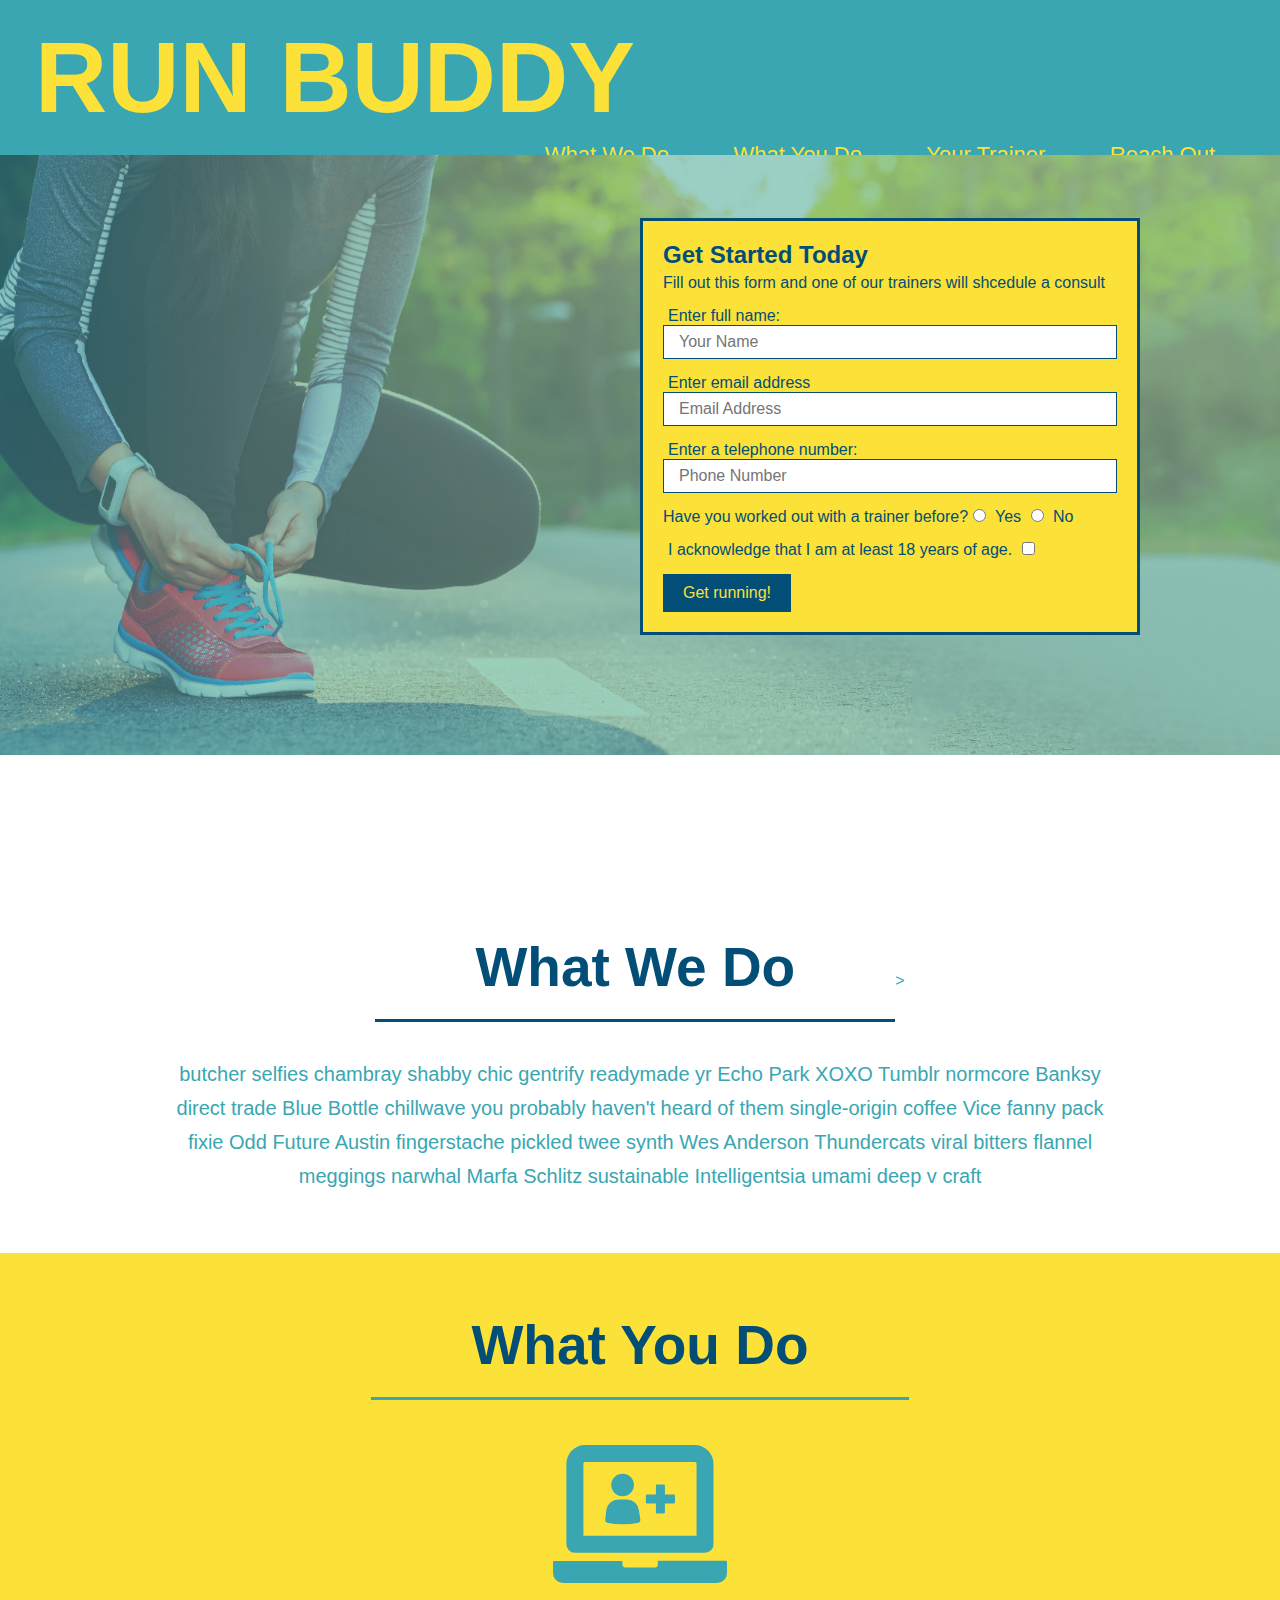
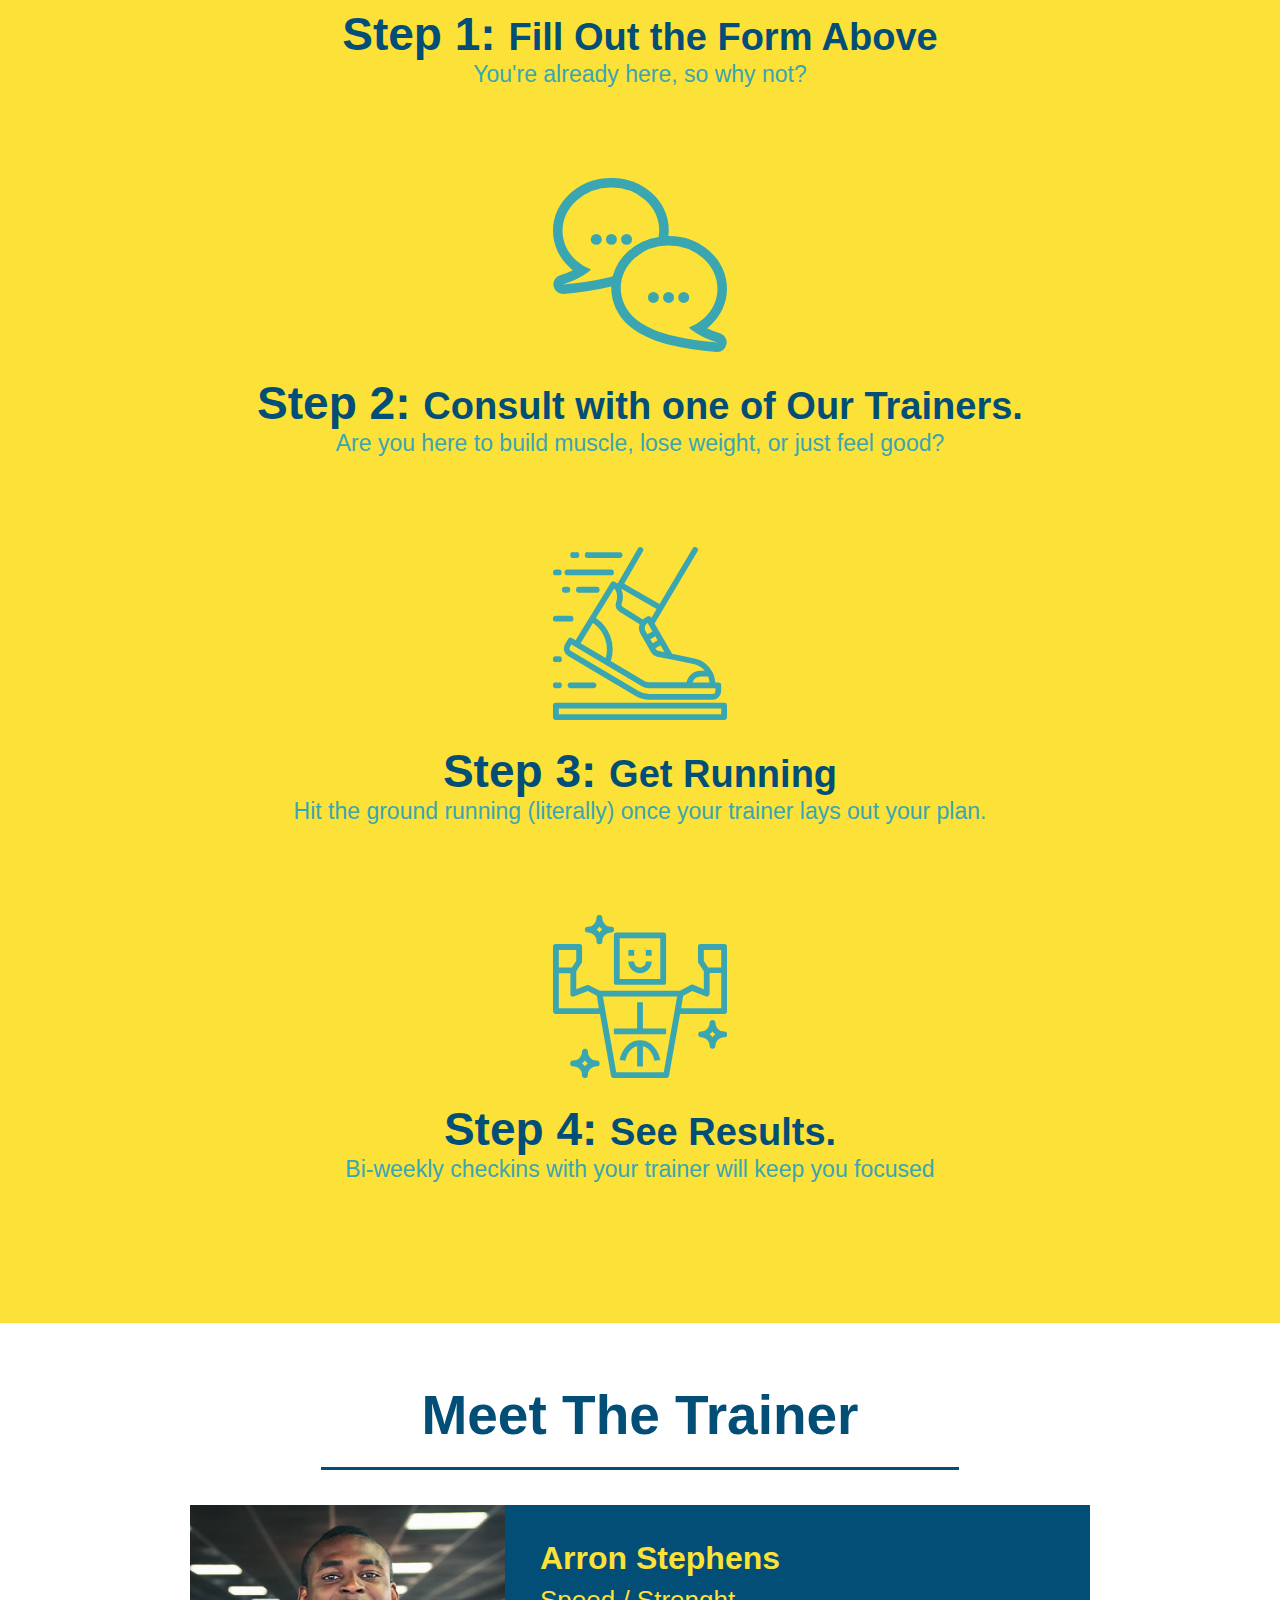
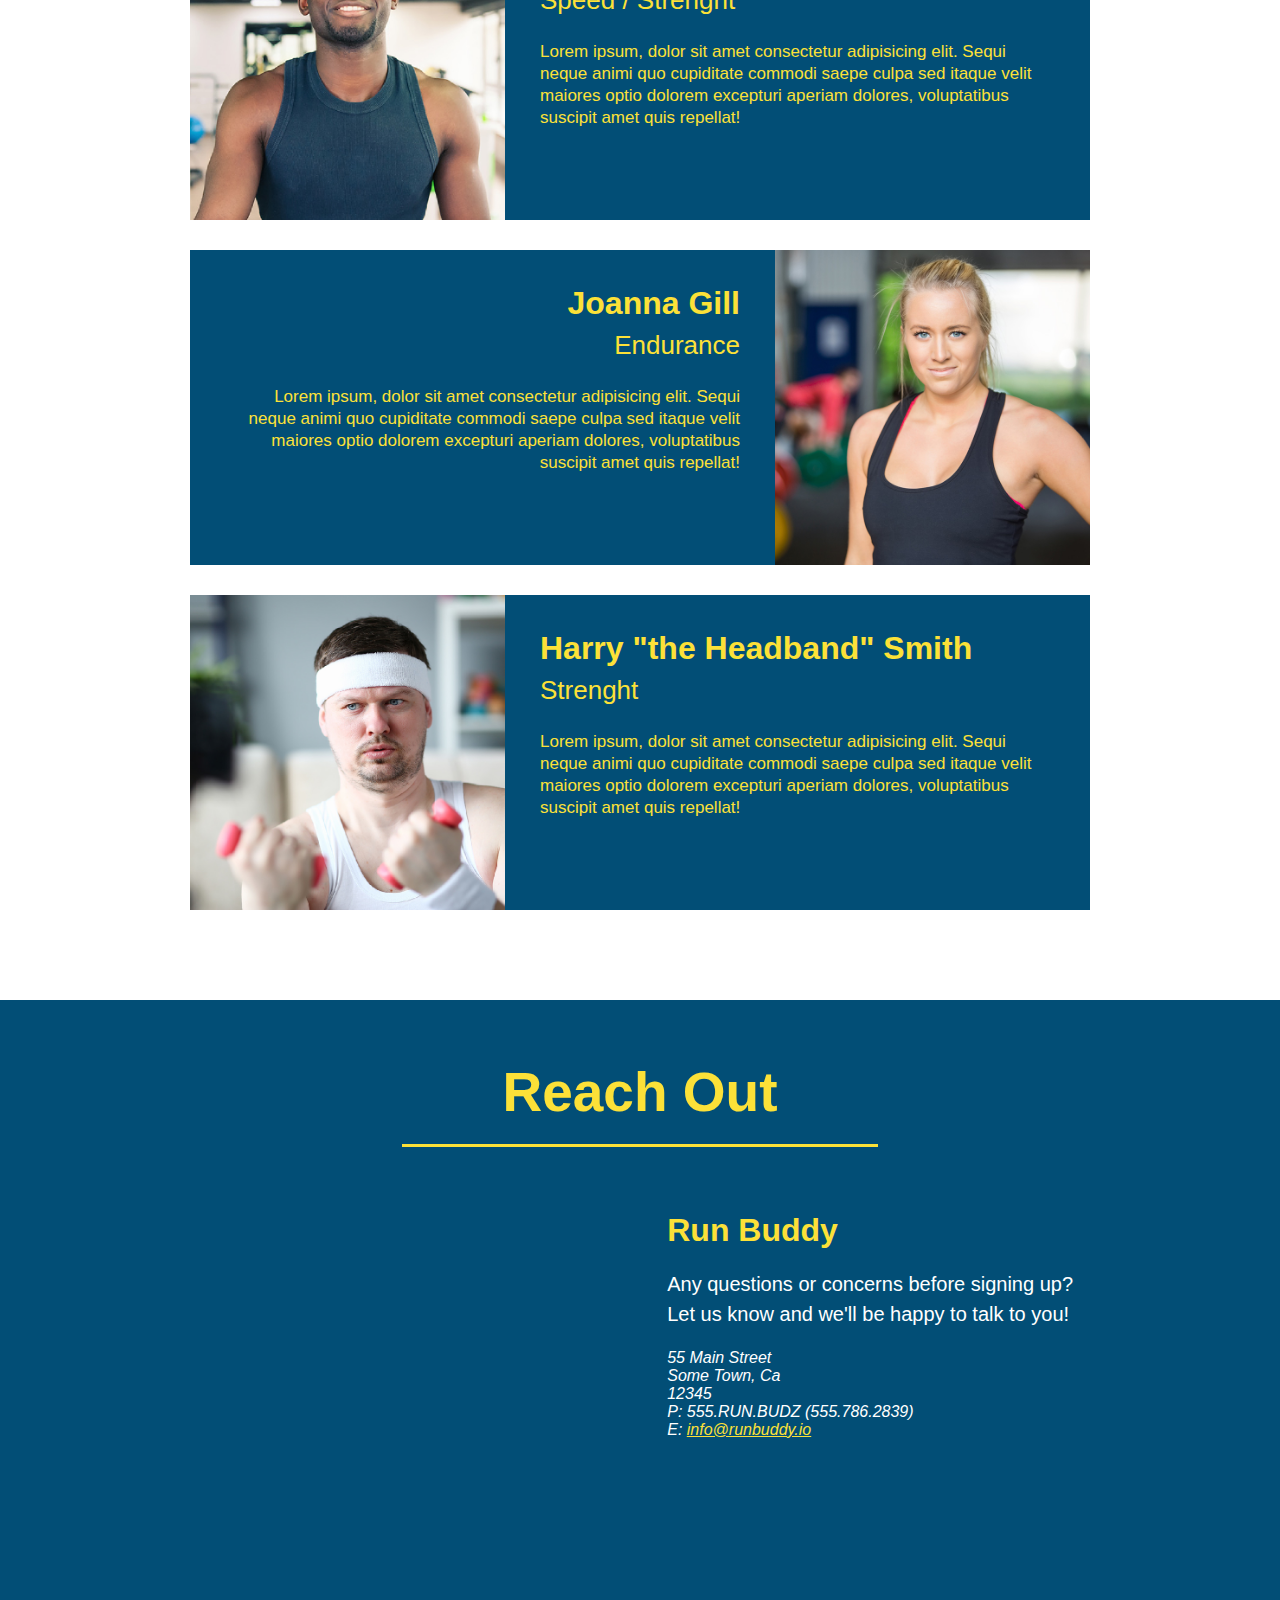
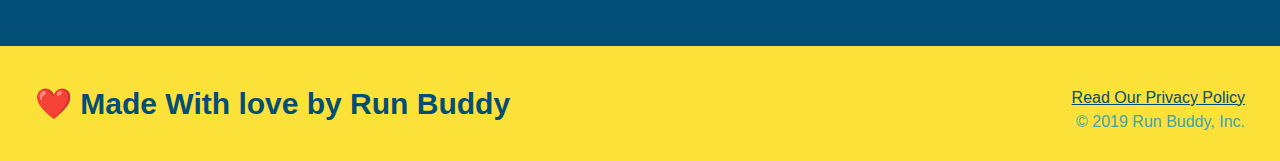
==== OneDrive/Desktop/projects/run-buddy/index.html @ d898f8f8 "first commit" ====
<!DOCTYPE html>
<html lang="en">
  <head>
      <link rel="stylesheet" href="./assets/css/style.css" />
    <meta charset="UTF-8" />
    <header>
    <title>Run Buddy</title>

    <h1 style="color: blue; font-size: 100px;">
        <a href="/">RUN BUDDY</a>
    </h1>
    <nav>
        <!-- Unordered list element-->
        <ul>
            <!-- List item element-->
            <li>
                <!-- Anchor element-->
                <a href="#what-we-do">What We Do</a>
            </li>
            <li>
                <a href="#what-you-do">What You Do</a>
            </li>
            <li>
                <a href="#your-trainers">Your Trainer</a>
            </li> 
            <li>
                <a href="#reach-out">Reach Out</a>
            </li>
        </ul>
    </nav>
    </header>
    <section class="hero">
        <div class="hero-form">
            <h3>Get Started Today</h3>
            <p>Fill out this form and one of our trainers will shcedule a consult</p>
            <form>
                <label for="name">Enter full name:</label>
                <input type="text" placeholder="Your Name" name="name" id="name" class="form-input"/>

                <label for="email">Enter email address</label>
                <input type="text" placeholder="Email Address" name="email" id="email" class="form-input"/>

                <label for="Phone">Enter a telephone number:</label>
                <input type="text" placeholder="Phone Number" name="phone" id="phone" class="form-input"/>
                <p>
                    Have you worked out with a trainer before?
                    <input type="radio" name="trainer-comfirm" id="trainer-yes"/>
                    <label for="trainer-yes">Yes</label>
                    <input type="radio" name="trainer-comfirm" id="trainer-no"/>
                    <label for="trainer-no">No</label>
                </p>
                <p>
                    <label for="checkbox">
                        I acknowledge that I am at least 18 years of age.
                    </label>
                    <input type="checkbox" name="age-comfirm" id="checkbox"/>
                </p>
                <button type="submit">
                    Get running!
                </button>
            </form>
        </div>
    </section>
  </head>
  <body>
      <!--hero/jumbotron-->
      <section>
          </section>

          <!-- "what we do" section-->
          <section id="what-we-do" class="intro">
            <h2 class="section-title primary-border">What We Do</h2>>
              <p>
                butcher selfies chambray shabby chic gentrify readymade yr Echo Park XOXO Tumblr normcore Banksy direct trade Blue Bottle chillwave you probably haven't heard of them single-origin coffee Vice fanny pack fixie Odd Future Austin fingerstache pickled twee synth Wes Anderson Thundercats viral bitters flannel meggings narwhal Marfa Schlitz sustainable Intelligentsia umami deep v craft   
              </p>
          </section>

          <!--"What you do" Section-->
          <section id="what-you-do" class="steps">
            <h2 class="section-title secondary-border">What You Do</h2>
            <div>
                <!--Insert this img element-->
                <img src="./assets/images/step-1.svg" alt=""/>
                <h3>Step 1: <span>Fill Out the Form Above</span></h3>
                <p>You're already here, so why not?</p>
            </div>
        <div>
            <img src="./assets/images/step-2.svg" alt=""/>
            <h3>Step 2: <span>Consult with one of Our Trainers.</span></h3>
            <p>Are you here to build muscle, lose weight, or just feel good?</p>
        </div>
        
        <div>
            <img src="./assets/images/step-3.svg" alt=""/>
            <h3>Step 3: <span>Get Running</span></h3>
            <p>Hit the ground running (literally) once your trainer lays out your plan.</p>
        </div>
        <div>
            <img src="./assets/images/step-4.svg" alt=""/>
            <h3>Step 4: <span>See Results.</span></h3>
            <p>Bi-weekly checkins with your trainer will keep you focused</p>
        </div>
    </section>
          <!-- "meet the trainers" section-->
          <section id="your-trainers" class="trainers">
              <h2 class="section-title primary border.">Meet The Trainer</h2>
              <article class="trainer">
                  <img src="./assets/images/trainer-1.jpg" alt="Arron Stephens in his workout cloths, ready to pump iron"/>
                  <div class="trainer-bio text-left">
                      <h3>Arron Stephens</h3>
                      <h4>Speed / Strenght</h4>
                      <p>
                        Lorem ipsum, dolor sit amet consectetur adipisicing elit. Sequi neque animi quo cupiditate commodi saepe culpa sed
                        itaque velit maiores optio dolorem excepturi aperiam dolores, voluptatibus suscipit amet quis repellat!    
                      </p>
                  </div>
              </article>
              <!-- Second trainer bio-->
              <article class="trainer bio">
                  <div class="trainer-bio text-right">
                      <h3>Joanna Gill</h3>
                      <h4>Endurance</h4>
                        <p>Lorem ipsum, dolor sit amet consectetur adipisicing elit. Sequi neque animi quo cupiditate commodi saepe culpa sed
                            itaque velit maiores optio dolorem excepturi aperiam dolores, voluptatibus suscipit amet quis repellat!
                          </p>
                  </div>
                  <img src="./assets/images/trainer-2.jpg" alt="Joanna Gill cooling off after a workout">
              </article>
              <!-- Third trainer bio-->
              <article class="trainer">
                  <img src="./assets/images/trainer-3.jpg" alt="Harry Smith wearing a headband and lift comically small pink  weights">
                  <div class="trainer-bio text-left">
                      <h3>Harry "the Headband" Smith</h3>
                      <h4>Strenght</h4>
                      <p>
                        Lorem ipsum, dolor sit amet consectetur adipisicing elit. Sequi neque animi quo cupiditate commodi saepe culpa sed
                        itaque velit maiores optio dolorem excepturi aperiam dolores, voluptatibus suscipit amet quis repellat!   
                      </p>
                  </div>
              </article>
          </section>

          <!-- "reach out" Section-->
          <section id="reach-out" class="contact">
              <h2 class="section-title">Reach Out</h2>
              <div class="contact-info">
                  <iframe
                   src="https://www.google.com/maps/embed?pb=!1m18!1m12!1m3!1d3325.7276848758534!2d-112.2029138844893!3d33.534465052284254!2m3!1f0!2f0!3f0!3m2!1i1024!2i768!4f13.1!3m3!1m2!1s0x872b6ae5a720b511%3A0x65e0c48c76375ba2!2s6575%20W%20Ocotillo%20Rd%2C%20Glendale%2C%20AZ%2085301!5e0!3m2!1sen!2sus!4v1627450351117!5m2!1sen!2sus" 
                  width="600" 
                  height="450" 
                  style="border:0;" 
                  allowfullscreen="" 
                  loading="lazy">
                </iframe>
              <div>
                  <h3>Run Buddy</h3>
                  <p>Any questions or concerns before signing up?
                      <br>
                      Let us know and we'll be happy to talk to you!
                  </p>
                  <address>
                      55 Main Street <br/>
                      Some Town, Ca <br/>
                      12345<br />
                      P: 555.RUN.BUDZ (555.786.2839)<br />
                      E: <a href="mailto:info@runbuddy.io">info@runbuddy.io</a>
                  </address>
              </div>
          </section>

          <!--footer-->
      <footer>
        <h2>❤️ Made With love by Run Buddy</h2>
        <div>
            <a href="#">Read Our Privacy Policy</a><br />
            &copy; 2019 Run Buddy, Inc.
        </div>
      </footer>
  </body>
</html>
---- OneDrive/Desktop/projects/run-buddy/assets/css/style.css ----
* {
    margin: 0;
    padding: 0;
    box-sizing: border-box;
}
body {
    /* more on this crazy alphanumrical value in a minute! */
    color: #39a6b2;
    font-family: Helvetica, Arial, sans-serif;
}
/* apply styles to <header> */
header {
    padding: 20px 35px;
    background-color: #39a6b2;
}

header h1 {
    font-weight: bold;
    font-size: 36px;
    color: #fce138;
    margin: 0;
    display: inline;
  }
  
  header a {
      text-decoration: none;
    color: #fce138;
  }
  header nav {
      float: right;
      margin: 7px 0;
  }
  header nav ul li {
      display: inline;
  }
  header nav ul li a {
      margin: 0 30px;
      font-weight: lighter;
      font-size: 22px;
  }
  footer {
      background: #fce138;
      width: 100%;
      padding: 40px 35px;
  }
  footer h2 {
      display: inline;
      color: #024e76;
      font-size: 30px;
      margin: 0;
  }
  footer div {
      float: right;
      line-height: 1.5;
      text-align: right;
  }
  footer a {
      color: #024e76;
    }
  section {
      padding: 60px;
  }
  /* Hero Style Start */
  .hero {
      background-image: url(../images/hero-bg.jpg);
      height: 600px;
      background-size: cover;
      background-position: center;
      position: relative;
  }
  /* Hero Style End*/
  .hero-form {
      border: 3px solid #024e76;
      background-color: #fce138;
      padding: 20px;
      width: 500px;
      color: #024e76;
      position: absolute;
      bottom: 120px;
      right: 140px;
  }
  .hero-form p {
      margin: 5px 0 15px 0;
  }

  .hero-form h3 {
      font-size: 24px;
      margin: 0;
  }
.form-input {
    border: 1px solid #024e76;
    display: block;
    padding: 7px 15px;
    font-size: 16px;
    color: #024e76;
    width: 100%;
    margin-bottom: 15px;
}
.hero-form label {
    margin: 0 5px;
}
.hero-form button {
    color: #fce138;
    background-color: #024e76;
    border: none;
    padding: 10px 20px;
    font-size: 16px;
}

.intro {
    text-align: center;
}
.intro p {
    line-height: 1.7;
    color: #39a6b2;
    width: 80%;
    font-size: 20px;
    margin: 0 auto;
}
.steps {
    text-align: center;
    background: #fce138;
}

.steps h2 {
    font-size: 55px;
    color: #024e76;
    margin-bottom: 35px;
    padding: 0 100px 20px 100px;
    padding-bottom: 3px solid;
    border-color: #39a6b2;
}
.section-title {
    font-size: 55px;
    color: #024e76;
    margin-bottom: 35px;
    padding: 0 100px 20px 100px;
    display: inline-block;
    border-bottom: 3px solid;
  }
  
  .primary-border {
    border-color: #fce138;
  }
  
  .secondary-border {
    border-color: #39a6b2;
  }

  .steps div {
      margin-bottom: 80px;
  }

  .steps img  {
      width: 15%;
      margin: 10px 0;
  }

  .steps h3 {
      color: #024e76;
      font-size: 46px;
      margin-top: 10px;
  }

  .steps p {
      color: #39a6b2;
      font-size: 23px;
  }
  .steps span {
      font-size: 38px;
  }

  .trainers {
      text-align: center;
  }
  .trainer {
      overflow: auto;
      width: 900px;
      margin: 0 auto 30px auto;
      background: #024e76;
      color: #fce138;
  }
  .trainer img {
      width: 35%;
      float: left;
  }

  .trainer-bio {
      padding: 35px;
      float: left;
      width: 65%;
  }

  .text-left {
      text-align: left;
  }

  .text-right {
      text-align: right;
  }

  .trainer-bio h3 {
      font-size: 32px;
      margin-bottom: 8px;
  }

  .trainer-bio h4 {
      font-weight: lighter;
      font-size: 26px;
      margin-bottom: 25px;
  }

  .trainer-bio p {
      font-size: 17px;
      line-height: 1.3;
  }
  .section-title {
      font-size: 55px;
      display: inline-block;
      padding: 0 100px 20px 100px;
      border-bottom: 3px solid;
      margin-bottom: 35px;
      color: #024e76;
  }
  /* REACH OUT STYLE START */
  .contact {
      text-align: center;
      background: #024e76;
  }
  .contact h2 {
      color: #fce138;
  }
  .contact-info iframe {
      width: 400px;
      height: 400px;
  }
  .contact-info div {
      width: 410px;
      display: inline-block;
      vertical-align: top;
      text-align: left;
      margin: 30px 0 0 60px;
      color: white;
  }
  .contact-info h3 {
      color: #fce138;
      font-size: 32px;
  }

  .contact-info p {
      margin: 20px 0;
      line-height: 1.5;
      font-size: 20px;
      font-style: normal;
  }

  .contact-info a {
      color: #fce138;
  }
  
  /* REACH OUT STYLES END */
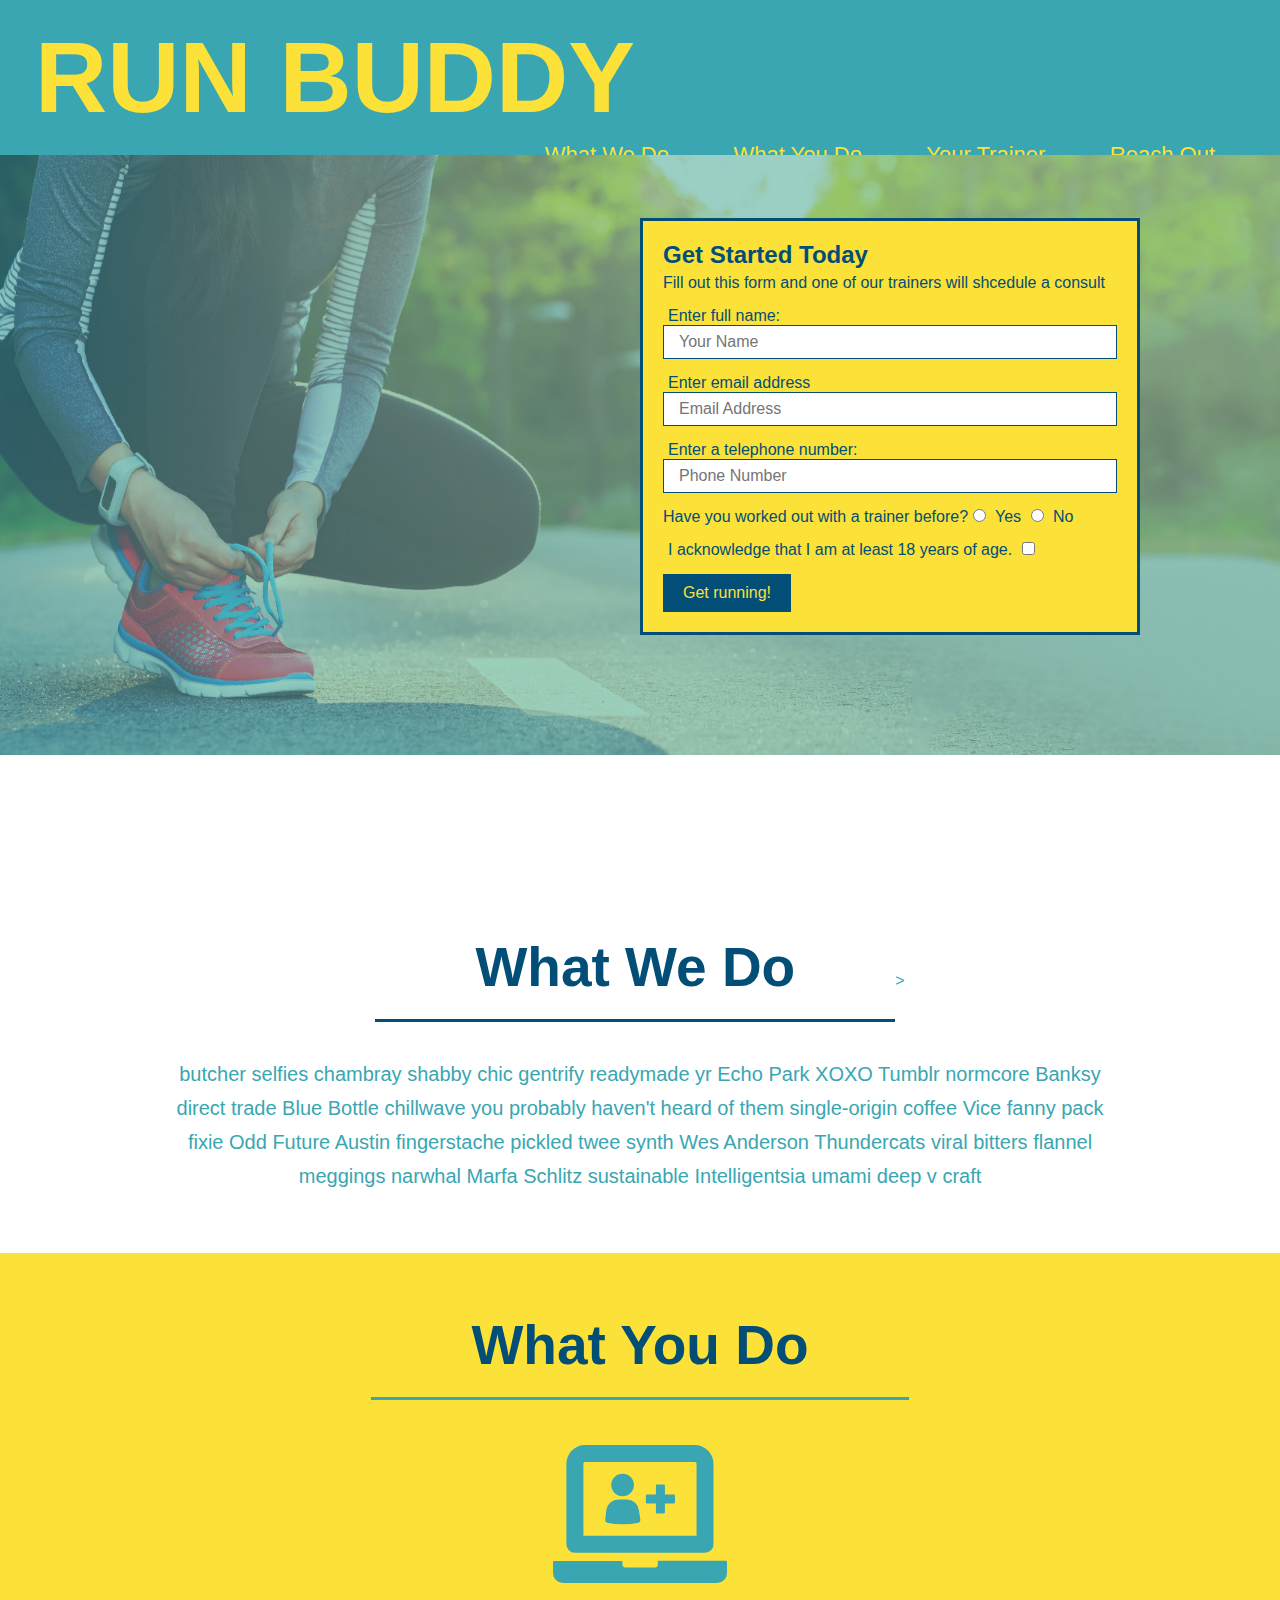
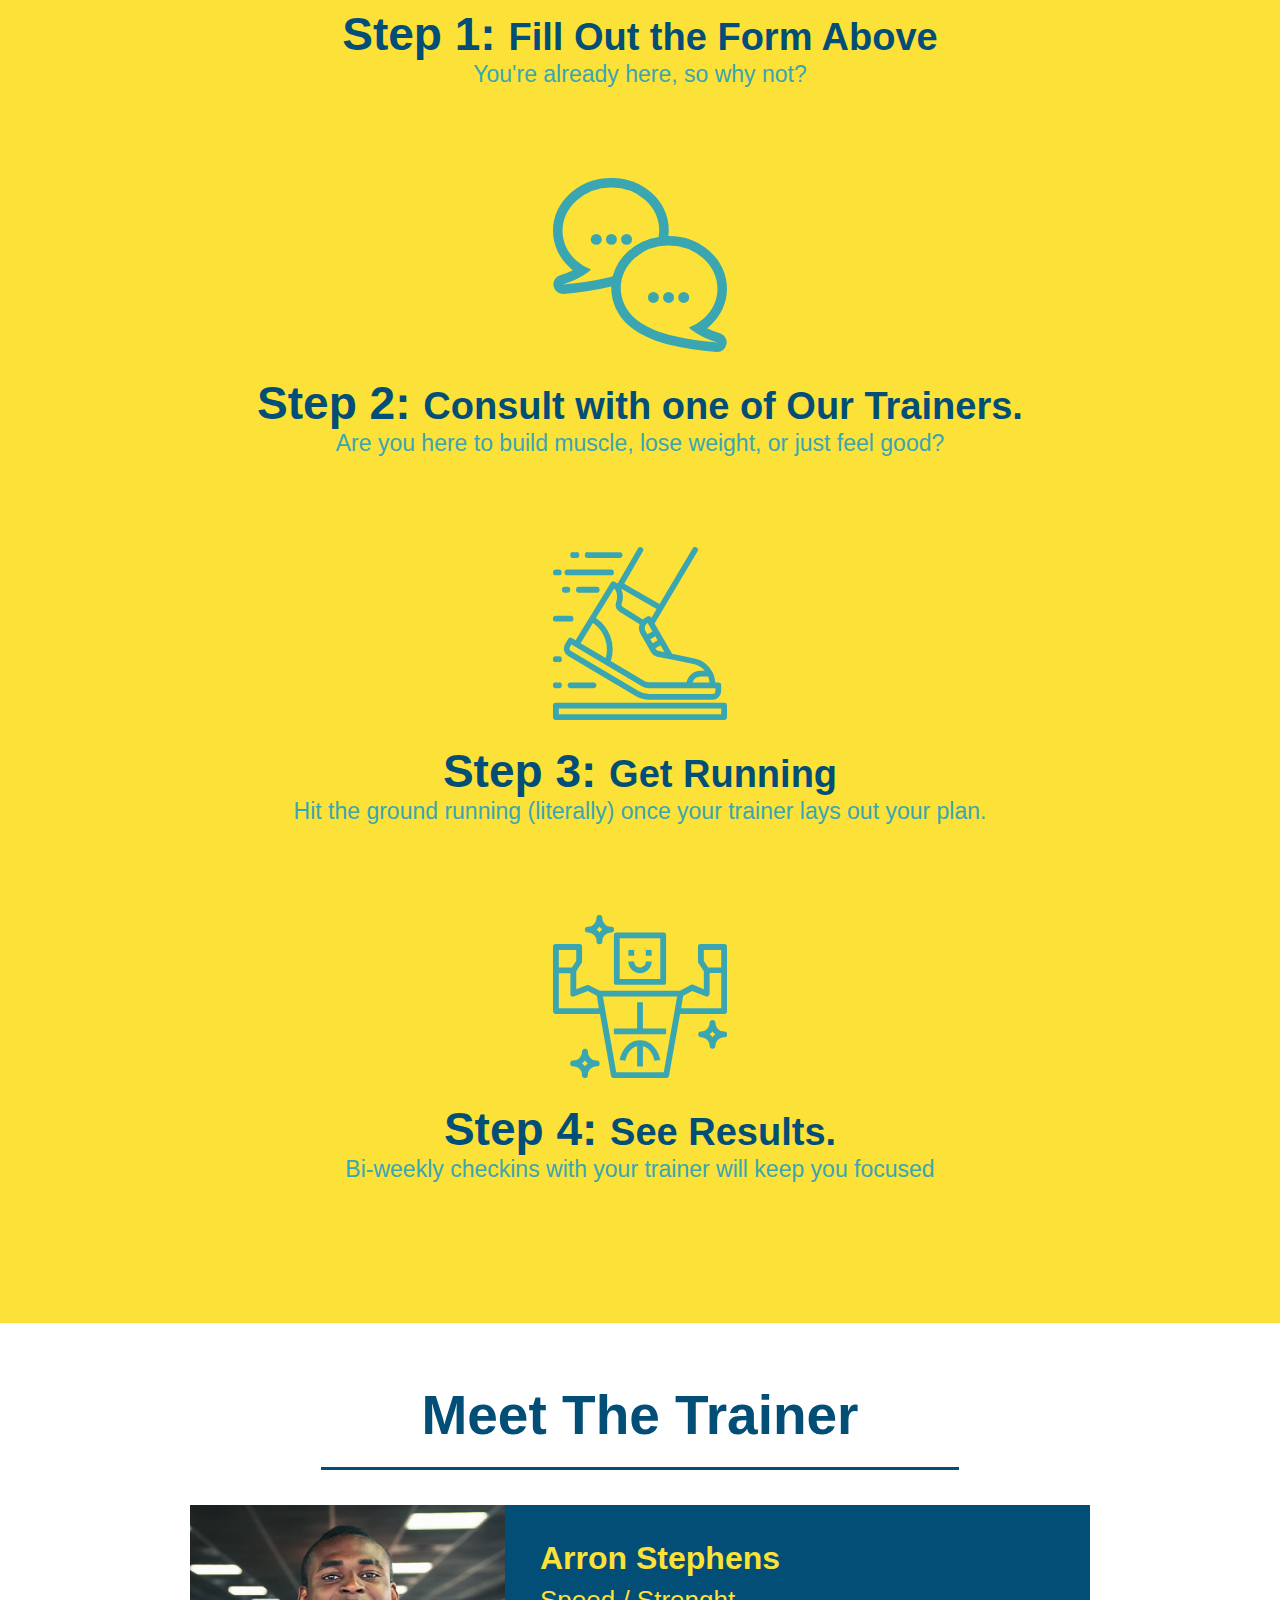
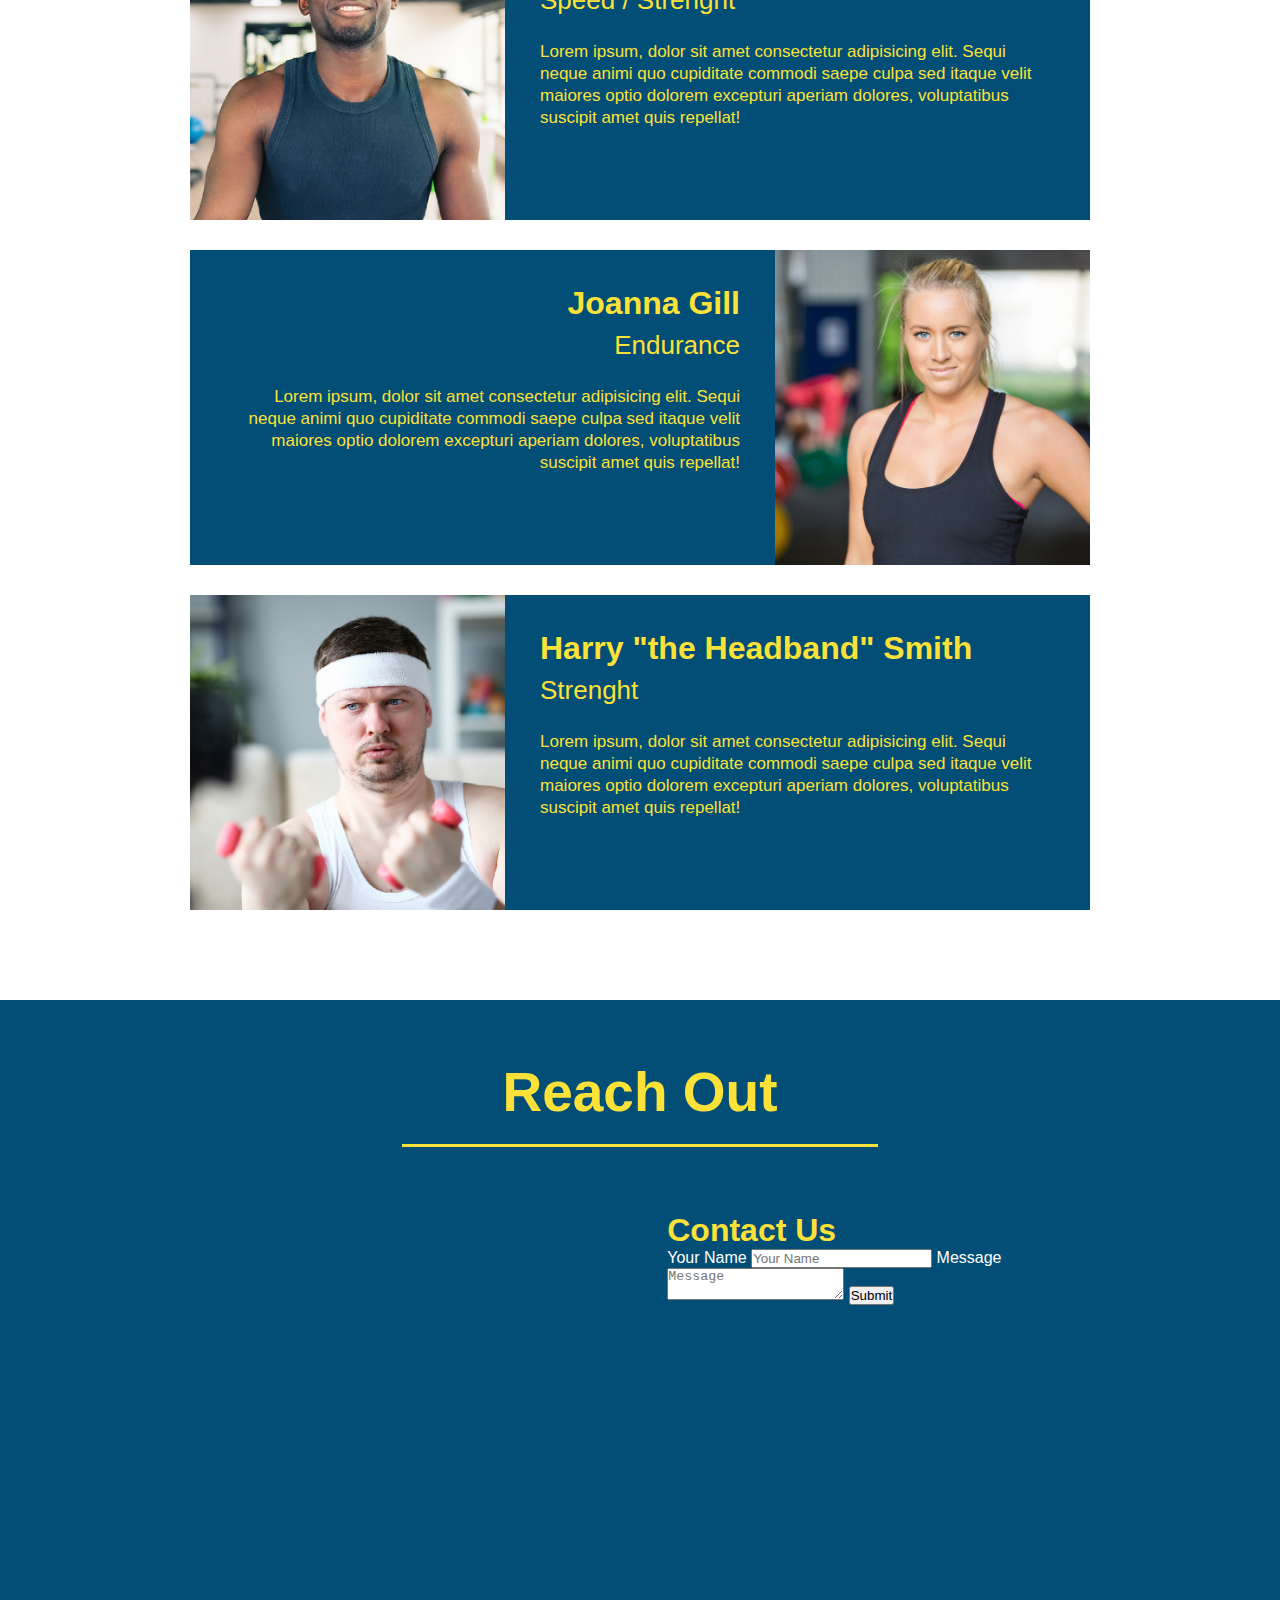
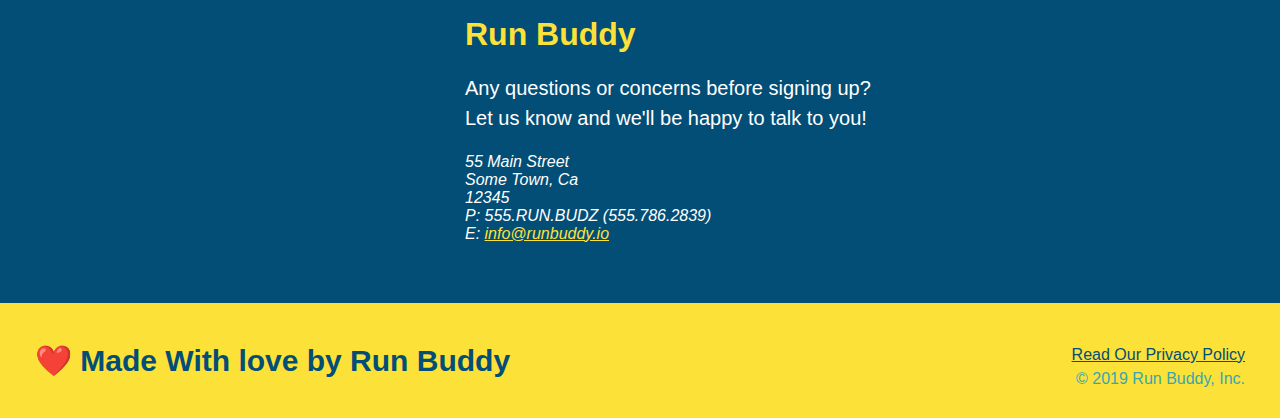
==== commit 044df919: "add contact form" ====
--- a/OneDrive/Desktop/projects/run-buddy/index.html
+++ b/OneDrive/Desktop/projects/run-buddy/index.html
@@ -152,6 +152,18 @@
                   allowfullscreen="" 
                   loading="lazy">
                 </iframe>
+                <div class="contact-form">
+                    <h3>Contact Us</h3>
+                    <form>
+                       <label for="contact-name">Your Name</label>
+                       <input type="text" id="contact-name" placeholder="Your Name" />
+                  
+                       <label for="contact-message">Message</label>
+                       <textarea id="contact-message" placeholder="Message"></textarea>
+                  
+                       <button type="submit">Submit</button>
+                      </form>
+                  </div>
               <div>
                   <h3>Run Buddy</h3>
                   <p>Any questions or concerns before signing up?
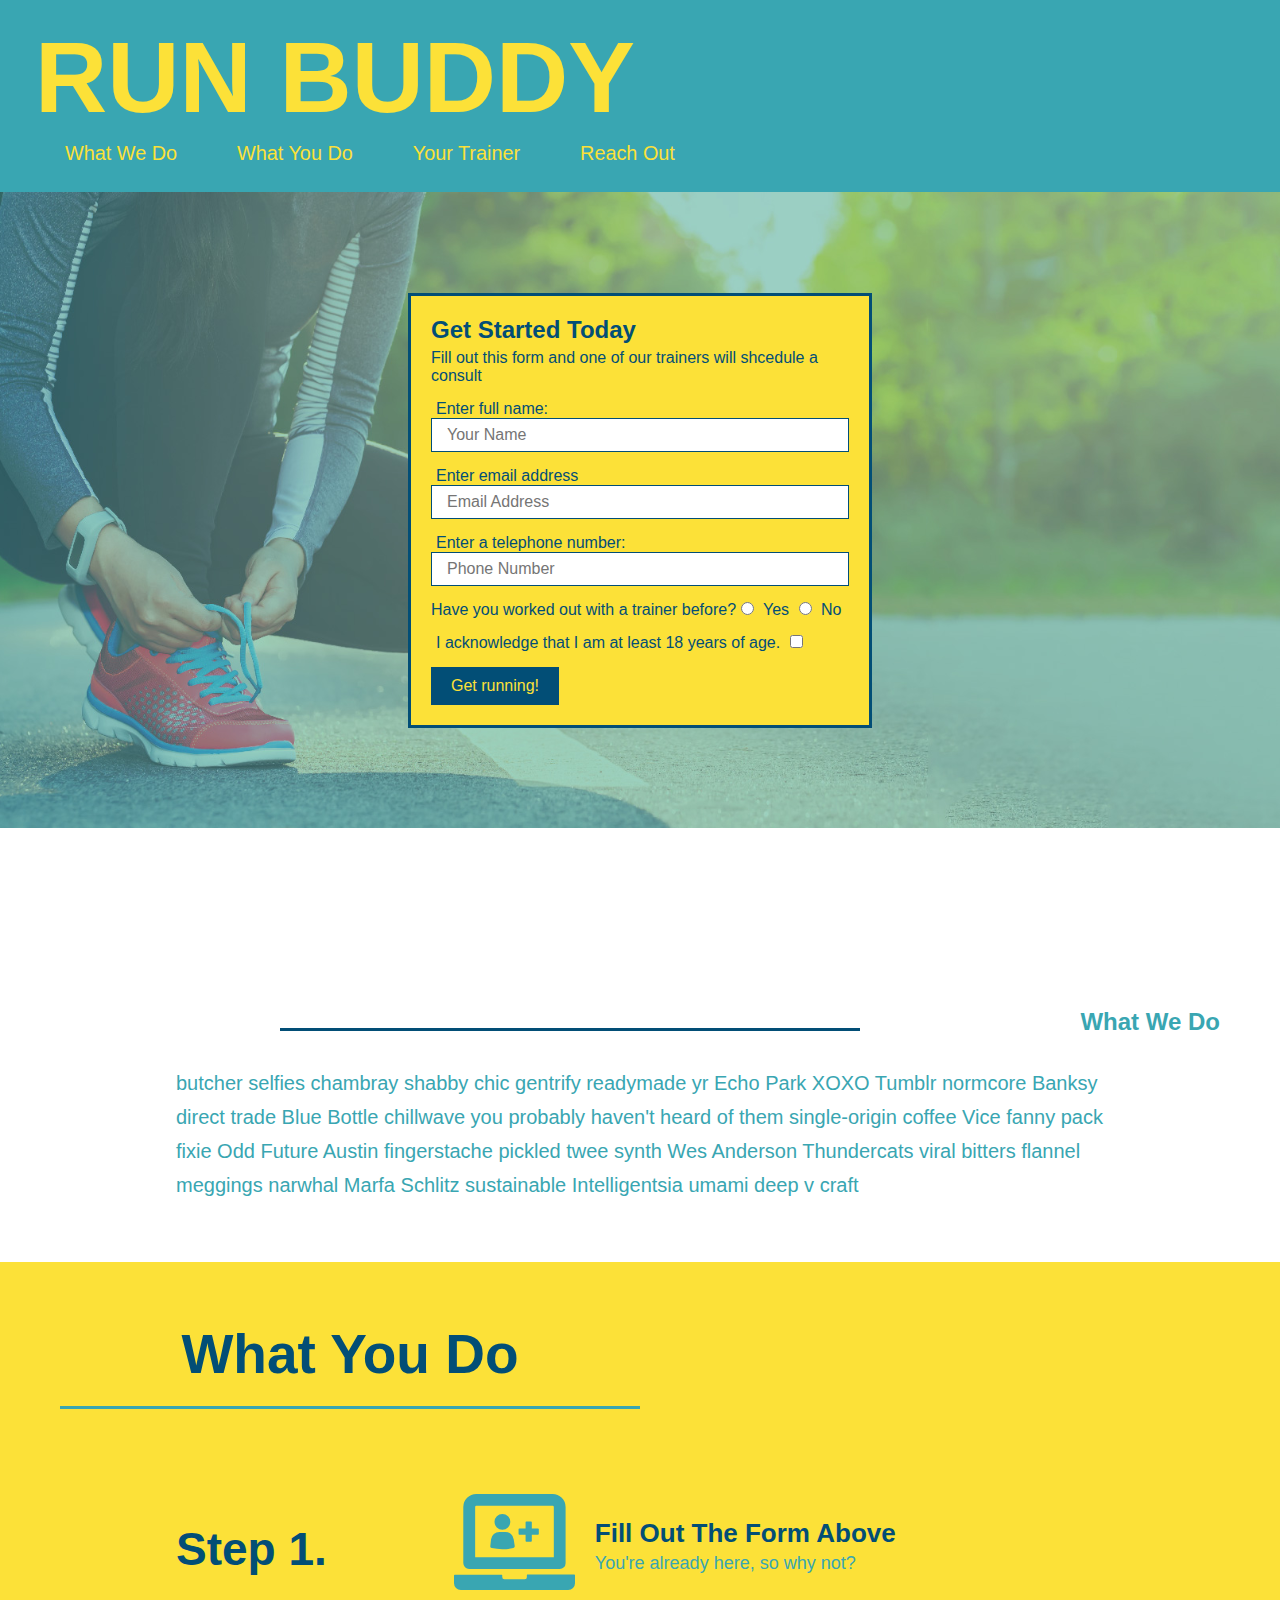
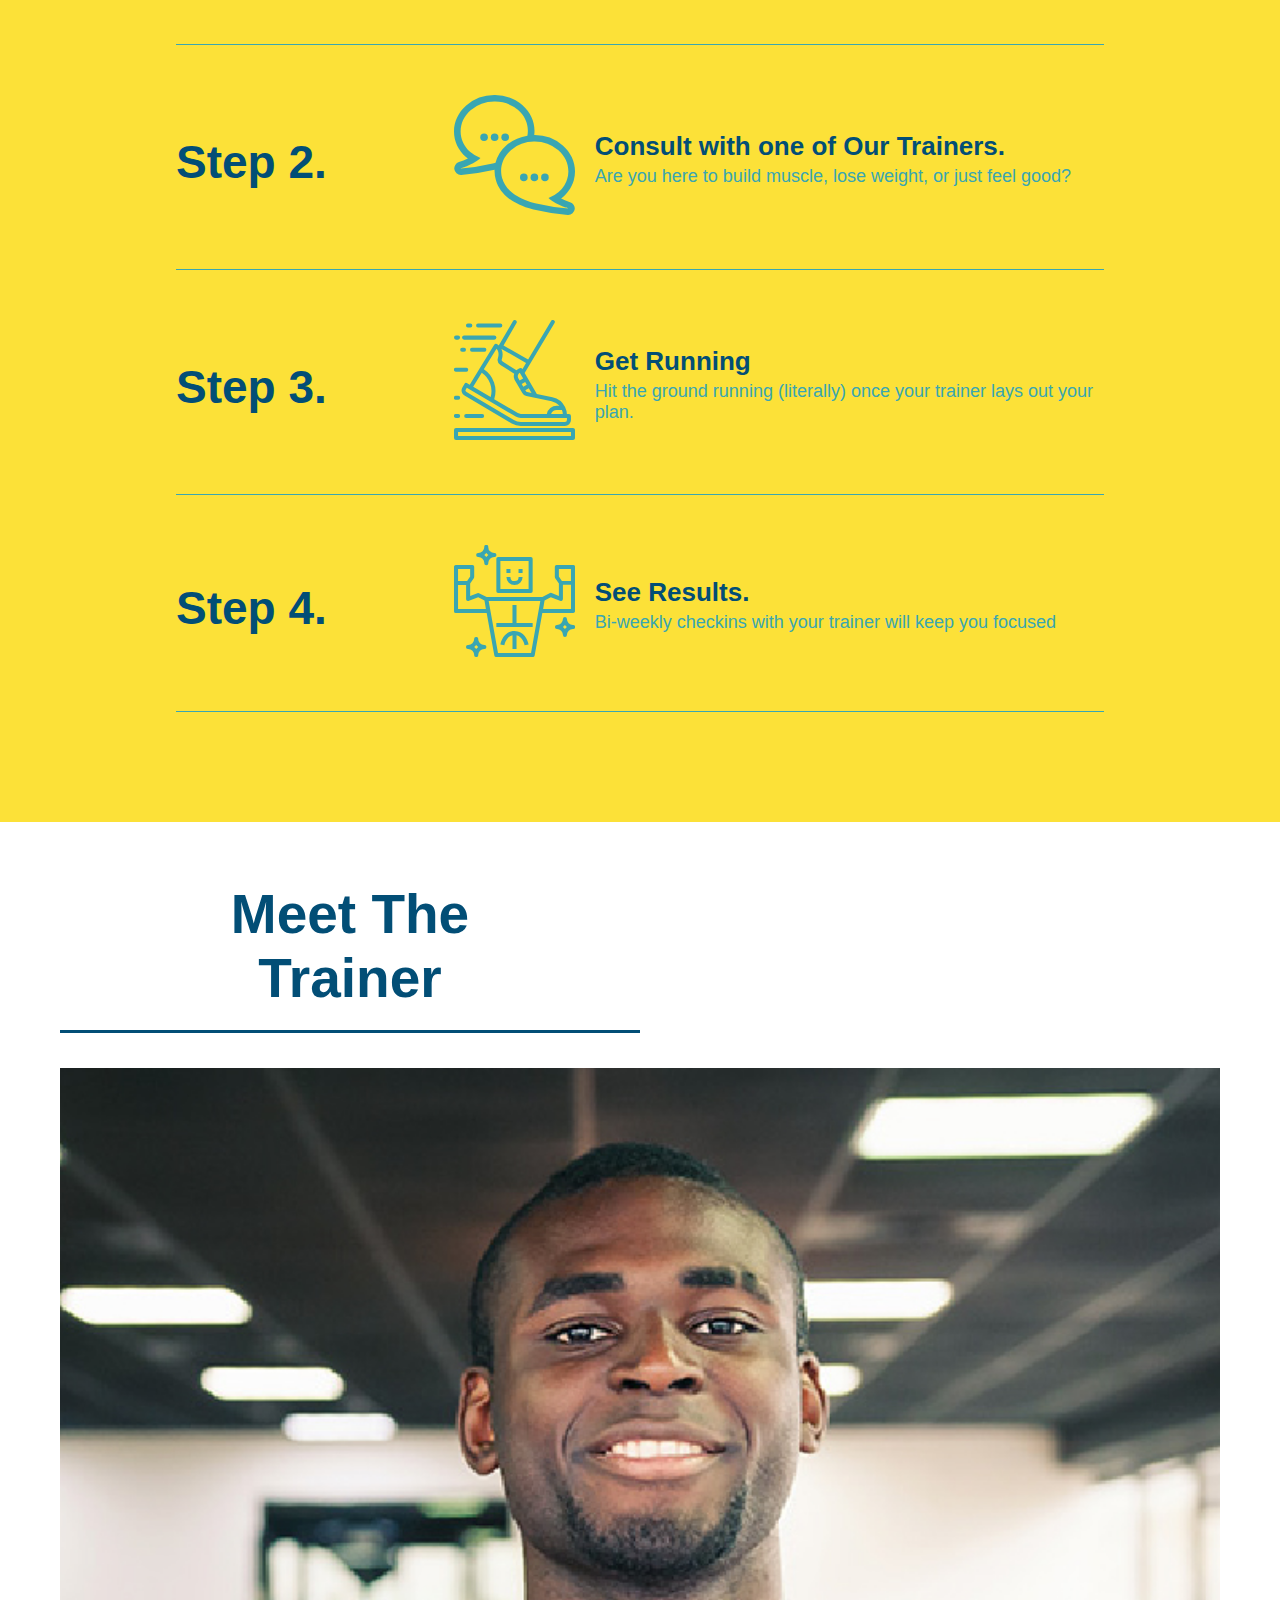
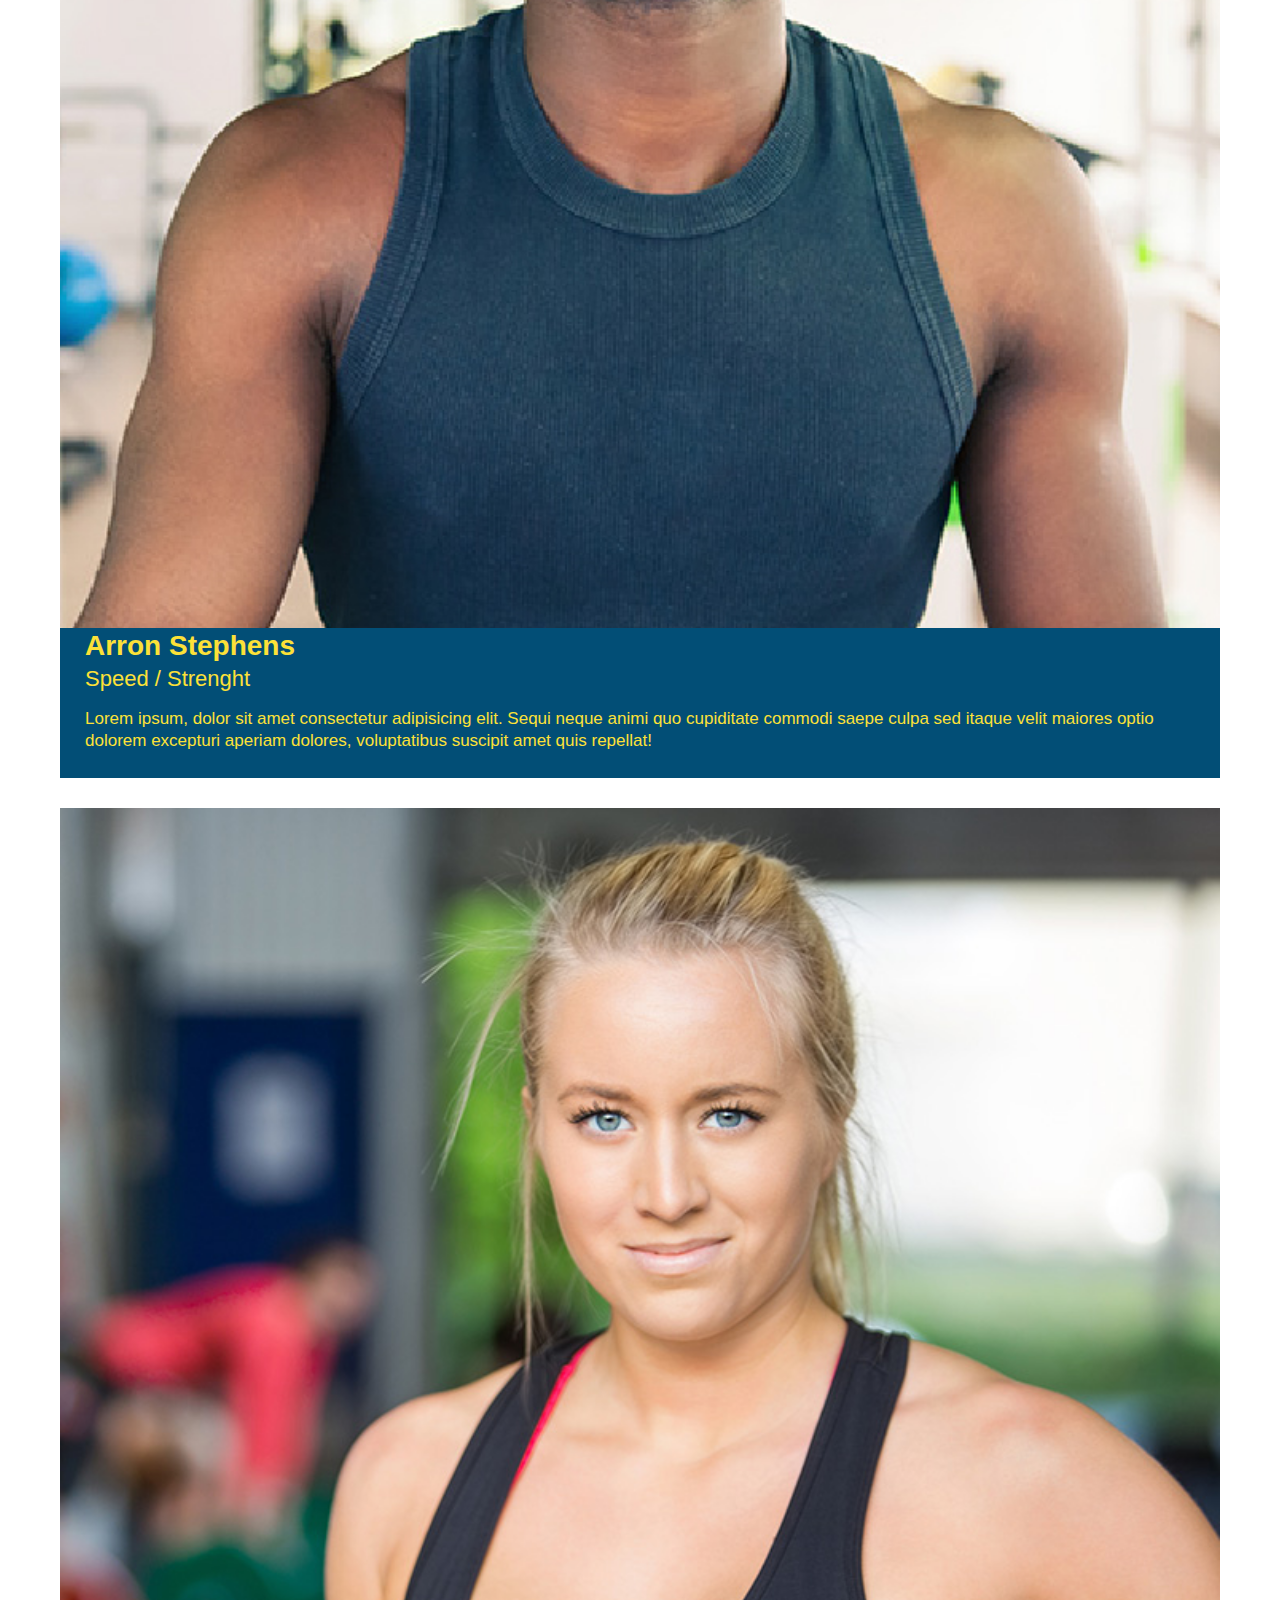
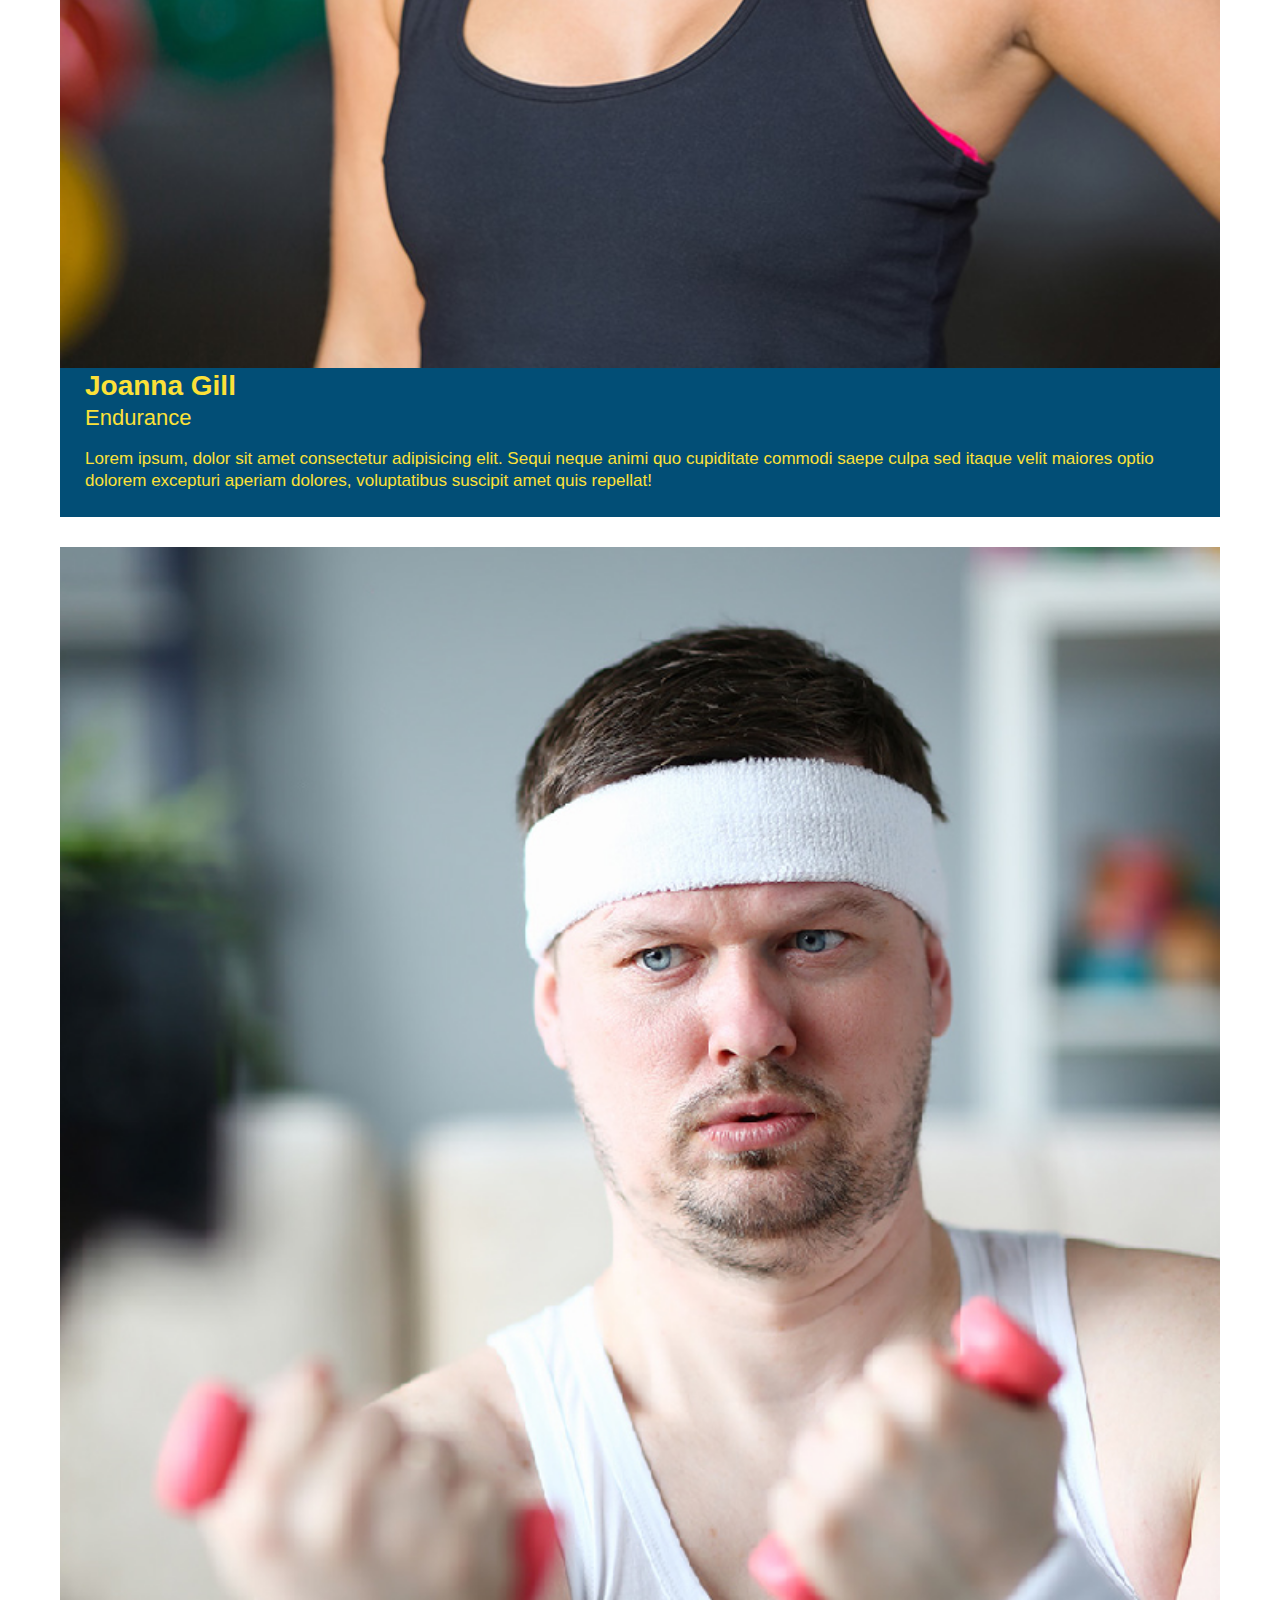
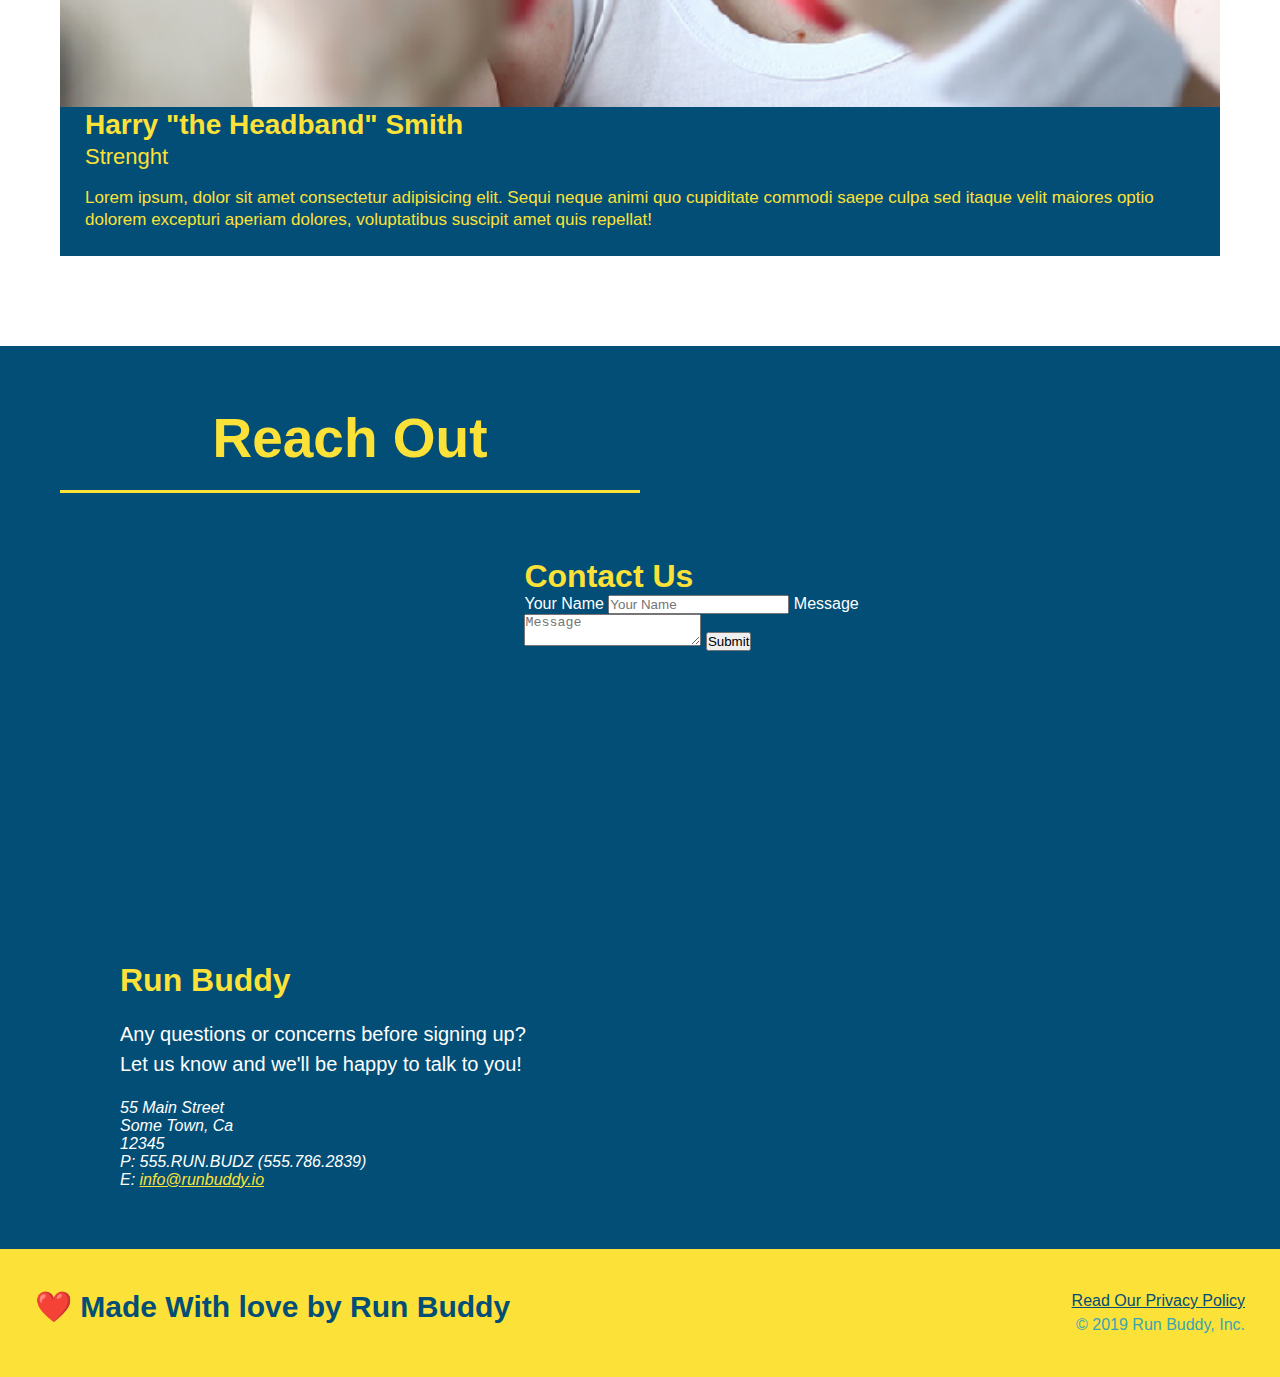
==== commit def58a69: "add flexbox to the trainers" ====
--- a/OneDrive/Desktop/projects/run-buddy/index.html
+++ b/OneDrive/Desktop/projects/run-buddy/index.html
@@ -66,72 +66,103 @@
       <!--hero/jumbotron-->
       <section>
           </section>
-
           <!-- "what we do" section-->
           <section id="what-we-do" class="intro">
-            <h2 class="section-title primary-border">What We Do</h2>>
+              <div class="flex-row">
+            <h2 class="section-title primary-border">
+                <h2>What We Do
+                </h2>
+              </div>
+              <div class="flex-row">
               <p>
                 butcher selfies chambray shabby chic gentrify readymade yr Echo Park XOXO Tumblr normcore Banksy direct trade Blue Bottle chillwave you probably haven't heard of them single-origin coffee Vice fanny pack fixie Odd Future Austin fingerstache pickled twee synth Wes Anderson Thundercats viral bitters flannel meggings narwhal Marfa Schlitz sustainable Intelligentsia umami deep v craft   
               </p>
-          </section>
-
+              </div>
+          </section>
           <!--"What you do" Section-->
           <section id="what-you-do" class="steps">
             <h2 class="section-title secondary-border">What You Do</h2>
-            <div>
-                <!--Insert this img element-->
-                <img src="./assets/images/step-1.svg" alt=""/>
-                <h3>Step 1: <span>Fill Out the Form Above</span></h3>
-                <p>You're already here, so why not?</p>
-            </div>
-        <div>
-            <img src="./assets/images/step-2.svg" alt=""/>
-            <h3>Step 2: <span>Consult with one of Our Trainers.</span></h3>
-            <p>Are you here to build muscle, lose weight, or just feel good?</p>
-        </div>
-        
-        <div>
+            <div class="step">
+                <h3>Step 1.</h3>
+                <div class="step-info">
+                    <div class="step-img">
+                        <img src="./assets/images/step-1.svg" alt=""/>
+                    </div>
+                    <div class="step-text">
+                        <h4>Fill Out The Form Above</h4>
+                        <p>You're already here, so why not?</p>
+                    </div>
+                </div>
+            </div>
+        <div class="step">
+                <h3>Step 2.</h3>
+                <div class="step-info">
+                    <div class="step-img">
+                        <img src="./assets/images/step-2.svg" alt=""/>
+                    </div>
+            <div class="step-text">
+                <h4>Consult with one of Our Trainers.</h4>
+                <p>Are you here to build muscle, lose weight, or just feel good?</p>
+                </div>
+            </div>
+        </div>
+        <div class="step">
+            <h3>Step 3.</h3>
+            <div class="step-info">
+                <div class="step-img">
             <img src="./assets/images/step-3.svg" alt=""/>
-            <h3>Step 3: <span>Get Running</span></h3>
+            </div>
+            <div class="step-text">
+            <h4>Get Running</h4>
             <p>Hit the ground running (literally) once your trainer lays out your plan.</p>
-        </div>
-        <div>
+                </div>
+            </div>
+        </div>
+        <div class="step">
+            <h3>Step 4.</h3>
+            <div class="step-info">
+                <div class="step-img">
             <img src="./assets/images/step-4.svg" alt=""/>
-            <h3>Step 4: <span>See Results.</span></h3>
+            </div>
+            <div class="step-text">
+            <h4>See Results.</h4>
             <p>Bi-weekly checkins with your trainer will keep you focused</p>
+                </div>
+            </div>
         </div>
     </section>
           <!-- "meet the trainers" section-->
-          <section id="your-trainers" class="trainers">
+          <section id="your-trainers">
               <h2 class="section-title primary border.">Meet The Trainer</h2>
               <article class="trainer">
                   <img src="./assets/images/trainer-1.jpg" alt="Arron Stephens in his workout cloths, ready to pump iron"/>
-                  <div class="trainer-bio text-left">
-                      <h3>Arron Stephens</h3>
-                      <h4>Speed / Strenght</h4>
+                  <div class="trainer-bio">
+                      <h3 class="trainer-name">Arron Stephens</h3>
+                      <h4 class="trainer-role">Speed / Strenght</h4>
                       <p>
                         Lorem ipsum, dolor sit amet consectetur adipisicing elit. Sequi neque animi quo cupiditate commodi saepe culpa sed
                         itaque velit maiores optio dolorem excepturi aperiam dolores, voluptatibus suscipit amet quis repellat!    
                       </p>
+                      </div>
                   </div>
               </article>
               <!-- Second trainer bio-->
-              <article class="trainer bio">
-                  <div class="trainer-bio text-right">
-                      <h3>Joanna Gill</h3>
-                      <h4>Endurance</h4>
+              <article class="trainer">
+                <img src="./assets/images/trainer-2.jpg" alt="Joanna Gill cooling off after a workout">
+                  <div class="trainer-bio">
+                      <h3 class="trainer-name">Joanna Gill</h3>
+                      <h4 class="trainer-role">Endurance</h4>
                         <p>Lorem ipsum, dolor sit amet consectetur adipisicing elit. Sequi neque animi quo cupiditate commodi saepe culpa sed
                             itaque velit maiores optio dolorem excepturi aperiam dolores, voluptatibus suscipit amet quis repellat!
-                          </p>
-                  </div>
-                  <img src="./assets/images/trainer-2.jpg" alt="Joanna Gill cooling off after a workout">
+                        </p>
+                  </div>
               </article>
               <!-- Third trainer bio-->
               <article class="trainer">
                   <img src="./assets/images/trainer-3.jpg" alt="Harry Smith wearing a headband and lift comically small pink  weights">
-                  <div class="trainer-bio text-left">
-                      <h3>Harry "the Headband" Smith</h3>
-                      <h4>Strenght</h4>
+                  <div class="trainer-bio">
+                      <h3 class="trainer-name">Harry "the Headband" Smith</h3>
+                      <h4 class="trainer-role">Strenght</h4>
                       <p>
                         Lorem ipsum, dolor sit amet consectetur adipisicing elit. Sequi neque animi quo cupiditate commodi saepe culpa sed
                         itaque velit maiores optio dolorem excepturi aperiam dolores, voluptatibus suscipit amet quis repellat!   
--- a/OneDrive/Desktop/projects/run-buddy/assets/css/style.css
+++ b/OneDrive/Desktop/projects/run-buddy/assets/css/style.css
@@ -12,14 +12,16 @@
 header {
     padding: 20px 35px;
     background-color: #39a6b2;
+    display: flex;
+    justify-content: space-between;
+    flex-wrap: wrap;
 }
 
 header h1 {
     font-weight: bold;
+    margin: 0;
     font-size: 36px;
     color: #fce138;
-    margin: 0;
-    display: inline;
   }
   
   header a {
@@ -27,30 +29,35 @@
     color: #fce138;
   }
   header nav {
-      float: right;
       margin: 7px 0;
   }
-  header nav ul li {
-      display: inline;
+  header nav ul {
+      display: flex;
+      flex-wrap: wrap;
+      justify-content: space-between;
+      align-items: center;
+      list-style: none;
   }
   header nav ul li a {
       margin: 0 30px;
       font-weight: lighter;
-      font-size: 22px;
+      font-size: 1.55vw;
   }
   footer {
+      display: flex;
+      justify-content: space-between;
+
+      flex-wrap: wrap;
       background: #fce138;
       width: 100%;
       padding: 40px 35px;
   }
   footer h2 {
-      display: inline;
       color: #024e76;
       font-size: 30px;
       margin: 0;
   }
   footer div {
-      float: right;
       line-height: 1.5;
       text-align: right;
   }
@@ -62,22 +69,21 @@
   }
   /* Hero Style Start */
   .hero {
+      display: flex;
+      justify-content: center;
+      flex-wrap: wrap;
       background-image: url(../images/hero-bg.jpg);
-      height: 600px;
       background-size: cover;
       background-position: center;
-      position: relative;
   }
   /* Hero Style End*/
   .hero-form {
       border: 3px solid #024e76;
       background-color: #fce138;
       padding: 20px;
-      width: 500px;
-      color: #024e76;
-      position: absolute;
-      bottom: 120px;
-      right: 140px;
+      color: #024e76;
+      width: 40%;
+      margin: 3.5%;
   }
   .hero-form p {
       margin: 5px 0 15px 0;
@@ -107,9 +113,21 @@
     font-size: 16px;
 }
 
-.intro {
-    text-align: center;
-}
+.hero-cta {
+    width: 35%;
+    text-align: right;
+    margin: 3.5%;
+    color: #fff;
+    font-size: 18px;
+    line-height: 1.3;
+}
+
+.hero-cta h2 {
+    font-style: italic;
+    font-style: 55px;
+    color: #fce138;
+}
+
 .intro p {
     line-height: 1.7;
     color: #39a6b2;
@@ -118,7 +136,6 @@
     margin: 0 auto;
 }
 .steps {
-    text-align: center;
     background: #fce138;
 }
 
@@ -133,10 +150,11 @@
 .section-title {
     font-size: 55px;
     color: #024e76;
-    margin-bottom: 35px;
-    padding: 0 100px 20px 100px;
-    display: inline-block;
     border-bottom: 3px solid;
+    padding-bottom: 20px;
+    text-align: center;
+    margin: 0 auto 35px auto;
+    width: 50%;
   }
   
   .primary-border {
@@ -147,48 +165,76 @@
     border-color: #39a6b2;
   }
 
-  .steps div {
-      margin-bottom: 80px;
-  }
-
-  .steps img  {
-      width: 15%;
-      margin: 10px 0;
-  }
-
-  .steps h3 {
+  .step {
+    margin: 50px auto;
+    padding-bottom: 50px;
+    width: 80%;
+    border-bottom: 1px solid #39a6b2;
+    display: flex;
+    flex-wrap: wrap;
+    align-items: center;
+    justify-content: space-between;
+  }
+
+  .step h3 {
       color: #024e76;
       font-size: 46px;
       margin-top: 10px;
-  }
-
-  .steps p {
+      flex: 1 30%;
+  }
+
+  .step-info {
+      flex: 2 70%;
+      display: flex;
+      flex-wrap: wrap;
+      align-items: center;
+  }
+
+  .step-img {
+      flex: 1 12%;
+      margin-right: 20px;
+  }
+
+  .step-img img {
+      max-width: 100%;
+  }
+
+  .step-text {
+      flex: 12;
+  }
+
+  .step-text p {
       color: #39a6b2;
-      font-size: 23px;
-  }
-  .steps span {
-      font-size: 38px;
-  }
-
-  .trainers {
-      text-align: center;
-  }
+      font-size: 18px;
+  }
+  .step-text h4 {
+      font-size: 26px;
+      line-height: 1.5;
+      color: #024e76;
+  }
+
   .trainer {
-      overflow: auto;
-      width: 900px;
+      flex: 1;
       margin: 0 auto 30px auto;
       background: #024e76;
       color: #fce138;
   }
+
+  .trainers {
+    width: 100%;
+    margin: 0 auto;
+    display: flex;
+    flex-wrap: wrap;
+    justify-content: space-around;
+  }
   .trainer img {
-      width: 35%;
+      width: 100%;
       float: left;
   }
 
   .trainer-bio {
-      padding: 35px;
-      float: left;
-      width: 65%;
+      padding: 25px;
+      line-height: 1.3;
   }
 
   .text-left {
@@ -200,19 +246,17 @@
   }
 
   .trainer-bio h3 {
-      font-size: 32px;
-      margin-bottom: 8px;
+      font-size: 28px;
   }
 
   .trainer-bio h4 {
       font-weight: lighter;
-      font-size: 26px;
-      margin-bottom: 25px;
+      font-size: 22px;
+      margin-bottom: 15px;
   }
 
   .trainer-bio p {
       font-size: 17px;
-      line-height: 1.3;
   }
   .section-title {
       font-size: 55px;
@@ -224,7 +268,6 @@
   }
   /* REACH OUT STYLE START */
   .contact {
-      text-align: center;
       background: #024e76;
   }
   .contact h2 {
@@ -258,4 +301,7 @@
       color: #fce138;
   }
   
+  .flex-row {
+      display: flex;
+  }
   /* REACH OUT STYLES END */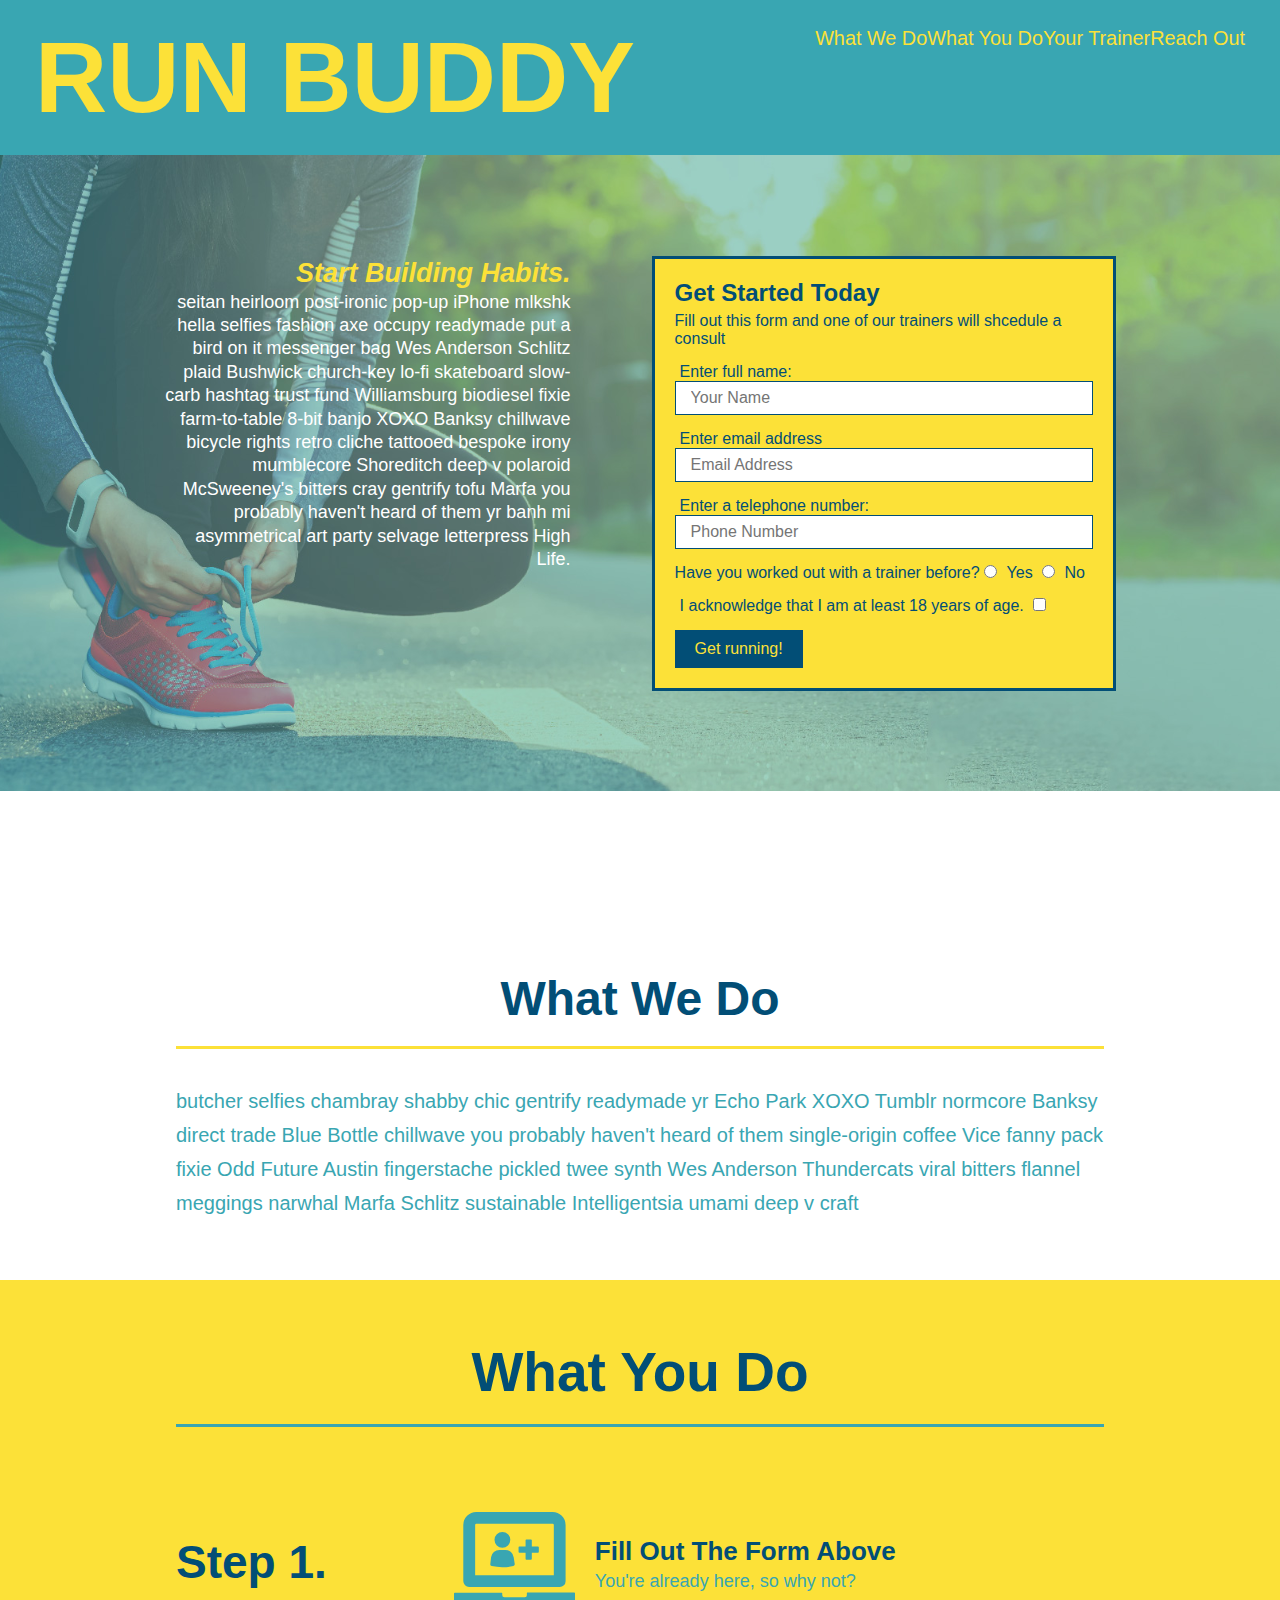
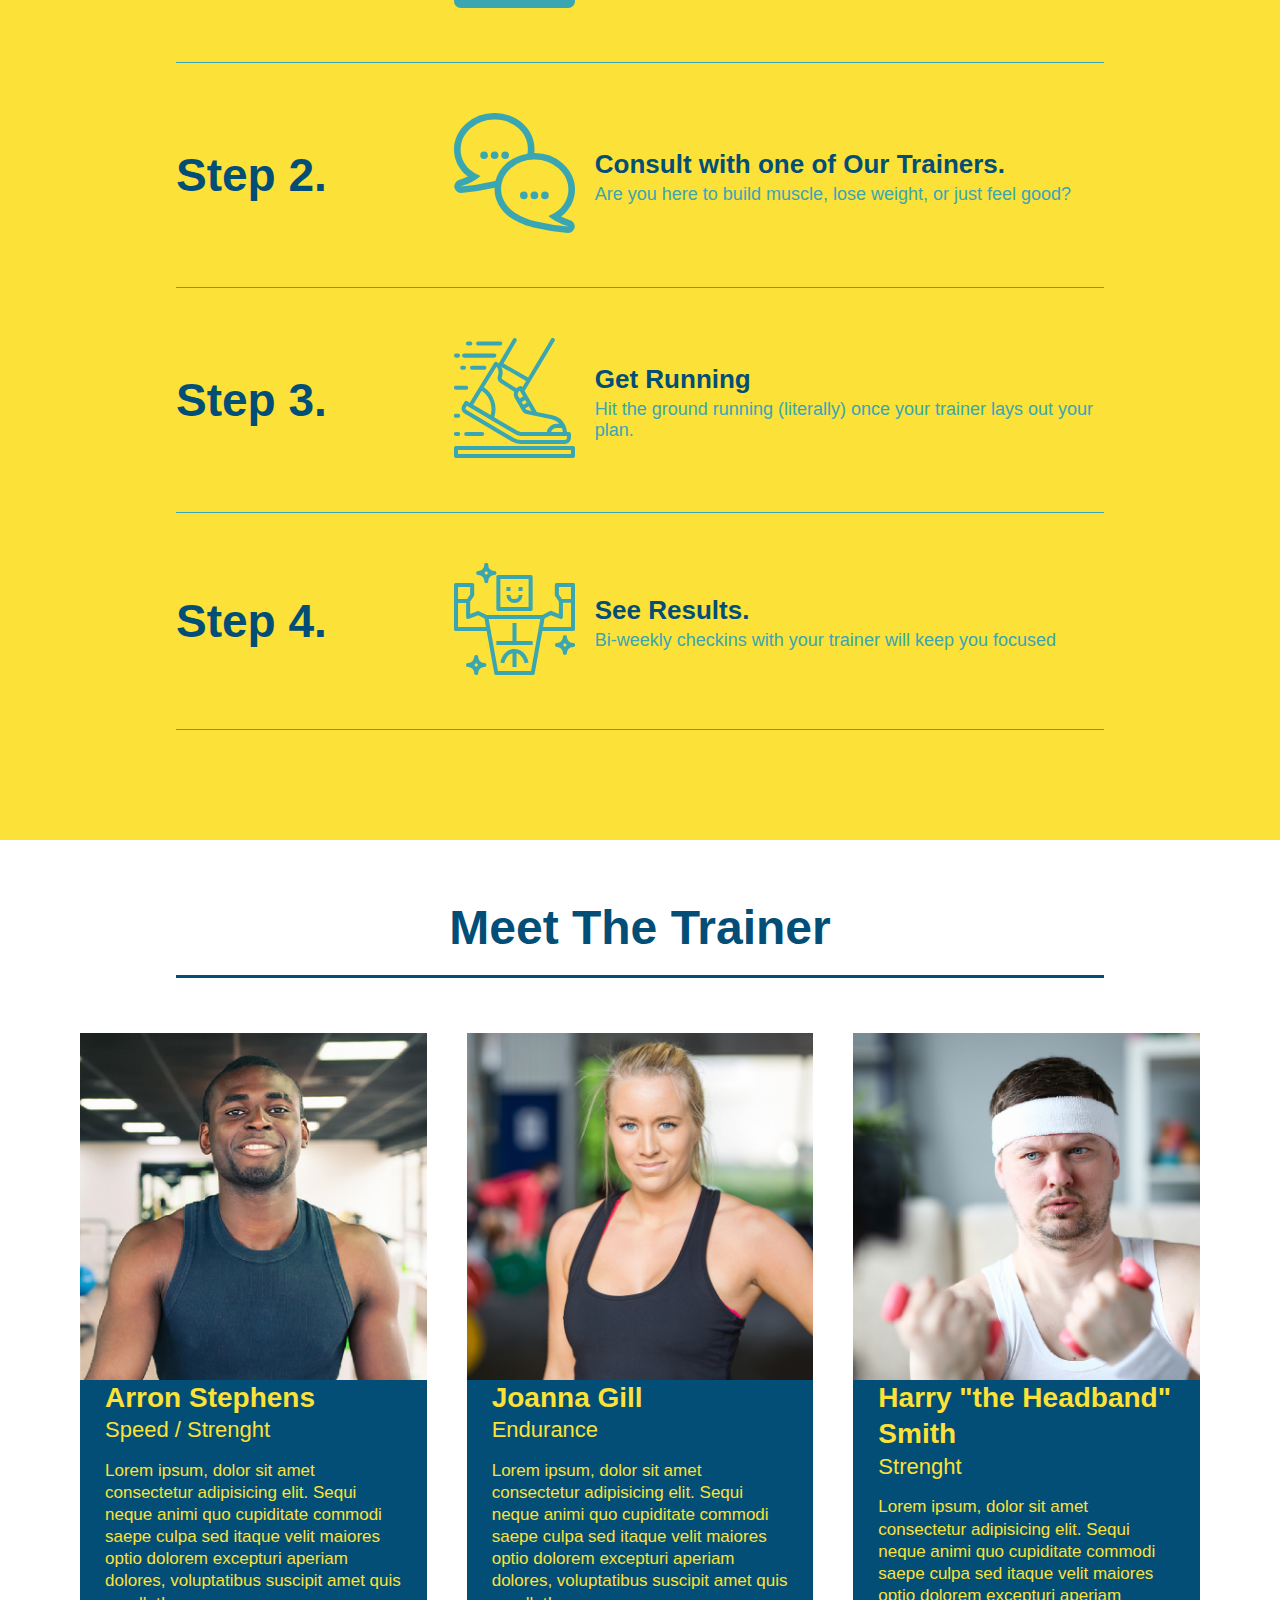
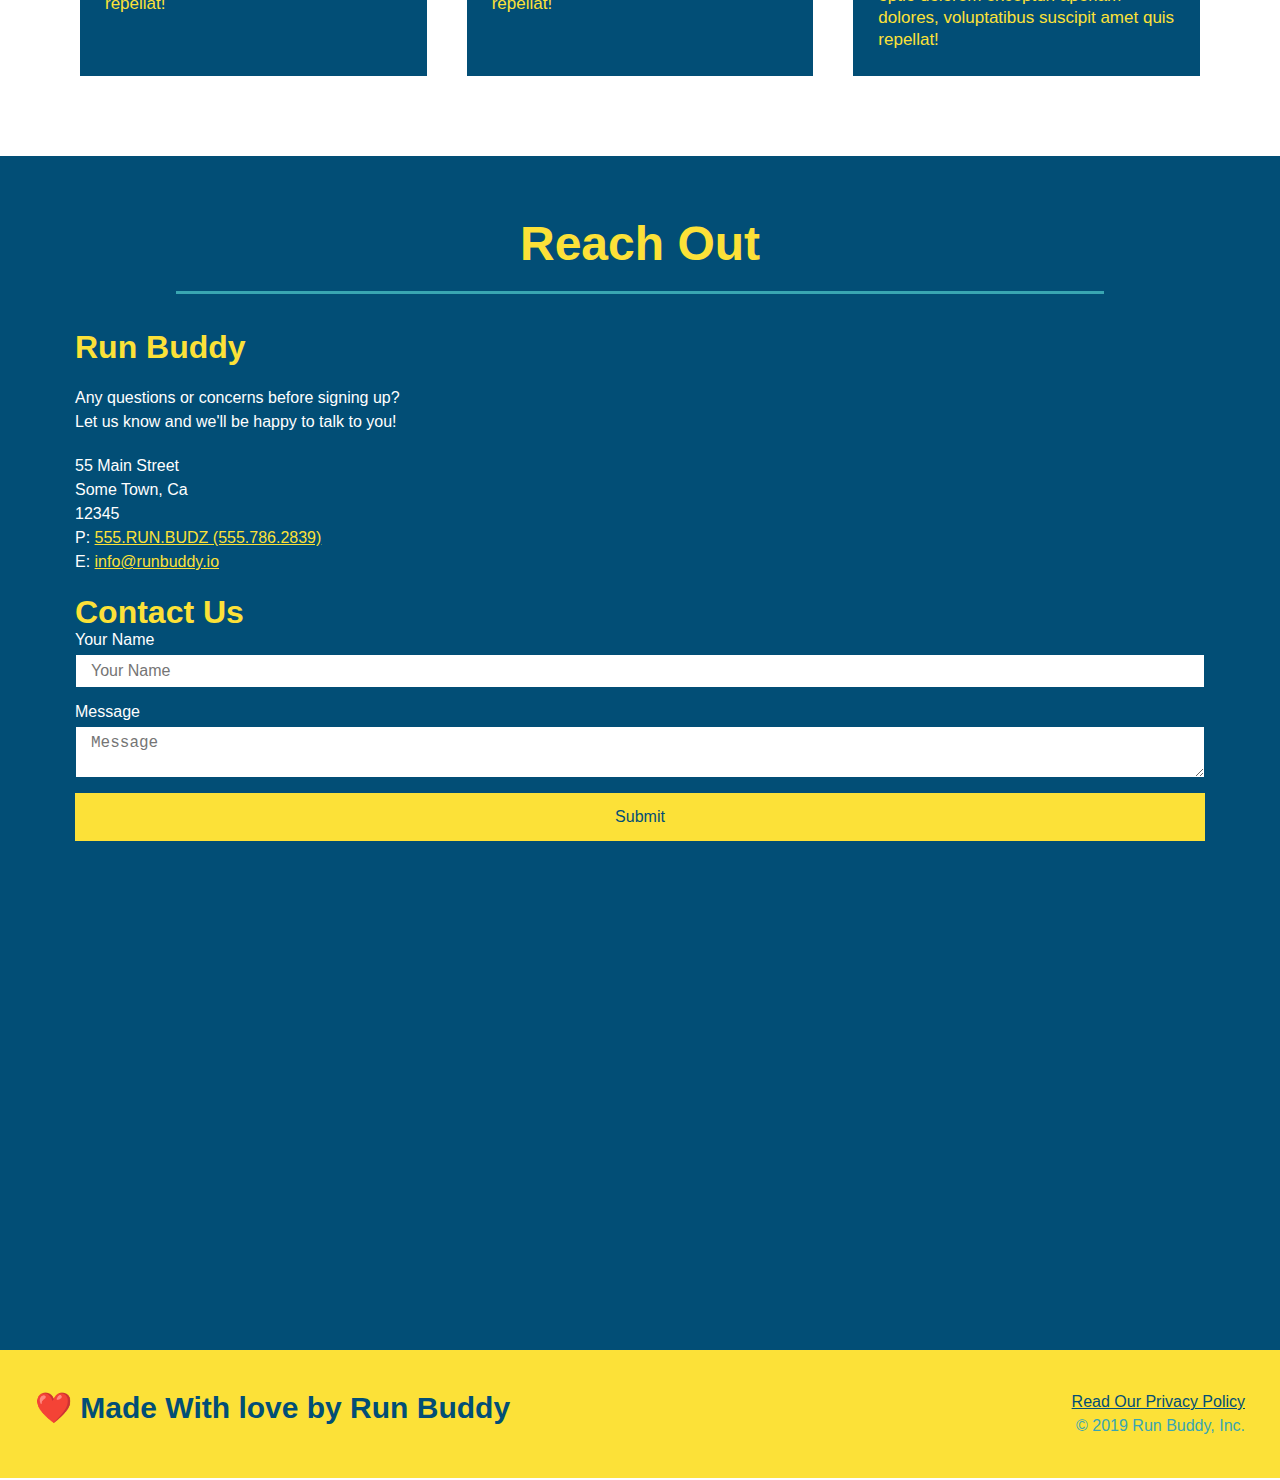
==== commit 98cbb61a: "merge flexbox" ====
--- a/OneDrive/Desktop/projects/run-buddy/index.html
+++ b/OneDrive/Desktop/projects/run-buddy/index.html
@@ -3,18 +3,16 @@
   <head>
       <link rel="stylesheet" href="./assets/css/style.css" />
     <meta charset="UTF-8" />
-    <header>
     <title>Run Buddy</title>
-
+    </head>
+    <body>
+        <header>
     <h1 style="color: blue; font-size: 100px;">
         <a href="/">RUN BUDDY</a>
     </h1>
     <nav>
-        <!-- Unordered list element-->
         <ul>
-            <!-- List item element-->
-            <li>
-                <!-- Anchor element-->
+            <li>
                 <a href="#what-we-do">What We Do</a>
             </li>
             <li>
@@ -29,7 +27,19 @@
         </ul>
     </nav>
     </header>
+
     <section class="hero">
+        <div class="hero-cta">
+            <h2>Start Building Habits.</h2>
+            <p>
+              seitan heirloom post-ironic pop-up iPhone mlkshk hella selfies fashion axe occupy readymade put a bird on it
+              messenger bag Wes Anderson Schlitz plaid Bushwick church-key lo-fi skateboard slow-carb hashtag trust fund
+              Williamsburg biodiesel fixie farm-to-table 8-bit banjo XOXO Banksy chillwave bicycle rights retro cliche
+              tattooed bespoke irony mumblecore Shoreditch deep v polaroid McSweeney's bitters cray gentrify tofu Marfa you
+              probably haven't heard of them yr banh mi asymmetrical art party selvage letterpress High Life.
+            </p>
+          </div>
+
         <div class="hero-form">
             <h3>Get Started Today</h3>
             <p>Fill out this form and one of our trainers will shcedule a consult</p>
@@ -70,7 +80,7 @@
           <section id="what-we-do" class="intro">
               <div class="flex-row">
             <h2 class="section-title primary-border">
-                <h2>What We Do
+                What We Do
                 </h2>
               </div>
               <div class="flex-row">
@@ -79,9 +89,13 @@
               </p>
               </div>
           </section>
+
           <!--"What you do" Section-->
           <section id="what-you-do" class="steps">
-            <h2 class="section-title secondary-border">What You Do</h2>
+              <div class="flex-row">
+            <h2 class="section-title secondary-border">
+                What You Do</h2>
+                </div>
             <div class="step">
                 <h3>Step 1.</h3>
                 <div class="step-info">
@@ -98,7 +112,7 @@
                 <h3>Step 2.</h3>
                 <div class="step-info">
                     <div class="step-img">
-                        <img src="./assets/images/step-2.svg" alt=""/>
+                    <img src="./assets/images/step-2.svg" alt=""/>
                     </div>
             <div class="step-text">
                 <h4>Consult with one of Our Trainers.</h4>
@@ -131,9 +145,14 @@
             </div>
         </div>
     </section>
+
           <!-- "meet the trainers" section-->
           <section id="your-trainers">
+              <div class="flex-row">
               <h2 class="section-title primary border.">Meet The Trainer</h2>
+              </div>
+
+              <div class="trainers">
               <article class="trainer">
                   <img src="./assets/images/trainer-1.jpg" alt="Arron Stephens in his workout cloths, ready to pump iron"/>
                   <div class="trainer-bio">
@@ -143,9 +162,9 @@
                         Lorem ipsum, dolor sit amet consectetur adipisicing elit. Sequi neque animi quo cupiditate commodi saepe culpa sed
                         itaque velit maiores optio dolorem excepturi aperiam dolores, voluptatibus suscipit amet quis repellat!    
                       </p>
-                      </div>
                   </div>
               </article>
+
               <!-- Second trainer bio-->
               <article class="trainer">
                 <img src="./assets/images/trainer-2.jpg" alt="Joanna Gill cooling off after a workout">
@@ -157,6 +176,7 @@
                         </p>
                   </div>
               </article>
+
               <!-- Third trainer bio-->
               <article class="trainer">
                   <img src="./assets/images/trainer-3.jpg" alt="Harry Smith wearing a headband and lift comically small pink  weights">
@@ -173,17 +193,29 @@
 
           <!-- "reach out" Section-->
           <section id="reach-out" class="contact">
-              <h2 class="section-title">Reach Out</h2>
+              <div class="flex-out">
+              <h2 class="section-title secondary-border">Reach Out</h2>
+              </div>
+
               <div class="contact-info">
-                  <iframe
-                   src="https://www.google.com/maps/embed?pb=!1m18!1m12!1m3!1d3325.7276848758534!2d-112.2029138844893!3d33.534465052284254!2m3!1f0!2f0!3f0!3m2!1i1024!2i768!4f13.1!3m3!1m2!1s0x872b6ae5a720b511%3A0x65e0c48c76375ba2!2s6575%20W%20Ocotillo%20Rd%2C%20Glendale%2C%20AZ%2085301!5e0!3m2!1sen!2sus!4v1627450351117!5m2!1sen!2sus" 
-                  width="600" 
-                  height="450" 
-                  style="border:0;" 
-                  allowfullscreen="" 
-                  loading="lazy">
-                </iframe>
-                <div class="contact-form">
+                  <div>
+                      <h3>Run Buddy</h3>
+                      <p>
+                          Any questions or concerns before signing up?
+                          <br />
+                          Let us know and we'll be happy to talk to you!
+                      </p>
+
+                      <address>
+                        55 Main Street <br/>
+                        Some Town, Ca <br/>
+                        12345<br />
+                        P: <a href="555.786.2839">555.RUN.BUDZ (555.786.2839)</a><br />
+                        E: <a href="mailto:info@runbuddy.io">info@runbuddy.io</a>
+                    </address>
+
+                  </div>
+                  <div class="contact-form">
                     <h3>Contact Us</h3>
                     <form>
                        <label for="contact-name">Your Name</label>
@@ -195,30 +227,22 @@
                        <button type="submit">Submit</button>
                       </form>
                   </div>
-              <div>
-                  <h3>Run Buddy</h3>
-                  <p>Any questions or concerns before signing up?
-                      <br>
-                      Let us know and we'll be happy to talk to you!
-                  </p>
-                  <address>
-                      55 Main Street <br/>
-                      Some Town, Ca <br/>
-                      12345<br />
-                      P: 555.RUN.BUDZ (555.786.2839)<br />
-                      E: <a href="mailto:info@runbuddy.io">info@runbuddy.io</a>
-                  </address>
-              </div>
-          </section>
+
+             <iframe
+                    src="https://www.google.com/maps/embed?pb=!1m14!1m12!1m3!1d12182.30520634488!2d-74.0652613!3d40.2407219!2m3!1f0!2f0!3f0!3m2!1i1024!2i768!4f13.1!5e0!3m2!1sen!2sus!4v1561060983193!5m2!1sen!2sus"
+                    frameborder="0" style="border:0" allowfullscreen></iframe>
+                </div>
+            </section>
 
           <!--footer-->
       <footer>
         <h2>❤️ Made With love by Run Buddy</h2>
         <div>
-            <a href="#">Read Our Privacy Policy</a><br />
+            <a href="./privacy-policy.html">Read Our Privacy Policy</a><br />
             &copy; 2019 Run Buddy, Inc.
         </div>
       </footer>
+      <!-- footer end -->
   </body>
 </html>
 
--- a/OneDrive/Desktop/projects/run-buddy/assets/css/style.css
+++ b/OneDrive/Desktop/projects/run-buddy/assets/css/style.css
@@ -39,14 +39,13 @@
       list-style: none;
   }
   header nav ul li a {
-      margin: 0 30px;
+      margin: 10 15px;
       font-weight: lighter;
       font-size: 1.55vw;
   }
   footer {
       display: flex;
       justify-content: space-between;
-
       flex-wrap: wrap;
       background: #fce138;
       width: 100%;
@@ -75,6 +74,7 @@
       background-image: url(../images/hero-bg.jpg);
       background-size: cover;
       background-position: center;
+      align-items: flex-start;
   }
   /* Hero Style End*/
   .hero-form {
@@ -148,7 +148,7 @@
     border-color: #39a6b2;
 }
 .section-title {
-    font-size: 55px;
+    font-size: 48px;
     color: #024e76;
     border-bottom: 3px solid;
     padding-bottom: 20px;
@@ -179,7 +179,6 @@
   .step h3 {
       color: #024e76;
       font-size: 46px;
-      margin-top: 10px;
       flex: 1 30%;
   }
 
@@ -215,7 +214,7 @@
 
   .trainer {
       flex: 1;
-      margin: 0 auto 30px auto;
+      margin: 20px;
       background: #024e76;
       color: #fce138;
   }
@@ -259,12 +258,7 @@
       font-size: 17px;
   }
   .section-title {
-      font-size: 55px;
-      display: inline-block;
-      padding: 0 100px 20px 100px;
-      border-bottom: 3px solid;
-      margin-bottom: 35px;
-      color: #024e76;
+      width: 80%;
   }
   /* REACH OUT STYLE START */
   .contact {
@@ -274,15 +268,14 @@
       color: #fce138;
   }
   .contact-info iframe {
-      width: 400px;
       height: 400px;
   }
+
+  .contact-info > * {
+      flex: 1;
+      margin: 15px;
+  }
   .contact-info div {
-      width: 410px;
-      display: inline-block;
-      vertical-align: top;
-      text-align: left;
-      margin: 30px 0 0 60px;
       color: white;
   }
   .contact-info h3 {
@@ -290,18 +283,86 @@
       font-size: 32px;
   }
 
-  .contact-info p {
+  .contact-info p, .contact-info address {
       margin: 20px 0;
       line-height: 1.5;
-      font-size: 20px;
+      font-size: 16px;
       font-style: normal;
   }
-
+  
   .contact-info a {
       color: #fce138;
   }
+
+  .contact-form input, .contact-form textarea {
+      border: 1px solid #024e76;
+      display: block;
+      padding: 7px 15px;
+      font-size: 16px;
+      color: #024e76;
+      width: 100%;
+      margin-bottom: 15px;
+      margin-top: 5px;
+  }
+
+  .contact-form button {
+      width: 100%;
+      border: none;
+      background: #fce138;
+      color: #024e76;
+      text-align: center;
+      padding: 15px 0;
+      font-size: 16px;
+  }
   
   .flex-row {
       display: flex;
   }
+
+  @media screen and (max-width: 980px) {
+    header {
+      padding-bottom: 0;
+      justify-content: center;
+    }
+  
+    header h1 {
+      width: 100%;
+      text-align: center;
+    }
+  
+    header nav ul {
+      margin-top: 20px;
+      width: 100%;
+      justify-content: center;
+    }
+  
+    header nav ul li a {
+      font-size: 20px;
+    }
+  
+    footer h2, footer div {
+      text-align: center;
+      width: 100%;
+    }
+  
+    .hero-cta, .hero-form {
+      width: 100%;
+    }
+    
+    .hero-cta {
+      text-align: center;
+    }
+  
+    .section-title {
+      width: 80%;
+    }
+    
+    .trainer {
+      flex: 0 70%;
+    }
+    
+    .contact-info iframe{
+      flex: 1 100%;
+    }
+  }
   /* REACH OUT STYLES END */